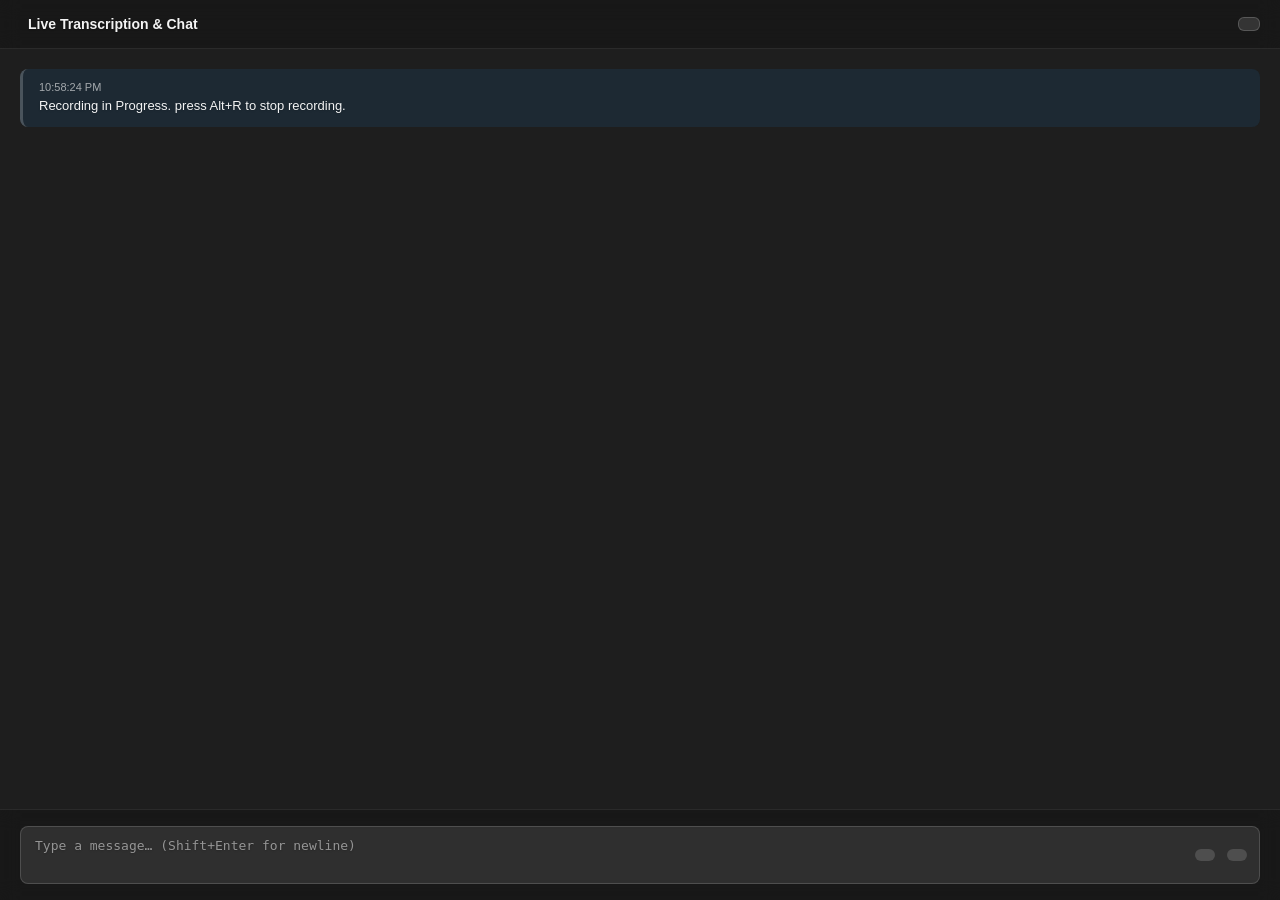
==== chat.html @ c08d6c15 "Add Groq Speech-to-Text provider with Whisper Large V3 Turbo and V3 support" ====
<!DOCTYPE html>
<html>
  <head>
    <meta charset="UTF-8" />
    <title>Chat</title>
    <link href="./src/styles/common.css" rel="stylesheet" />
    <!-- PrismJS theme for syntax highlighting -->
    <link rel="stylesheet" href="./node_modules/prismjs/themes/prism-tomorrow.min.css" />
    <style>
      /* Font Awesome now loaded via <link> above */

      body {
        background: #1e1e1e !important;
        color: #ffffff;
        margin: 0;
        padding: 0;
        overflow: hidden;
        font-family: -apple-system, BlinkMacSystemFont, "Segoe UI", Roboto,
          sans-serif;
      }

      .chat-container {
        width: 100%;
        height: 100vh;
        background: #1e1e1e;
        border-radius: 0;
        border: none;
        box-shadow: none;
        display: flex;
        flex-direction: column;
        -webkit-app-region: drag;
      }
      .chat-header {
        padding: 16px 20px;
        border-bottom: 1px solid rgba(255, 255, 255, 0.08);
        display: flex;
        align-items: center;
        justify-content: space-between;
        -webkit-app-region: drag;
        background: rgba(0, 0, 0, 0.2);
        backdrop-filter: blur(10px);
        cursor: move;
        flex-shrink: 0;
      }
      .header-title {
        color: rgba(255, 255, 255, 0.95);
        font-size: 14px;
        font-weight: 600;
        display: flex;
        align-items: center;
        gap: 8px;
        text-shadow: 0 1px 2px rgba(0, 0, 0, 0.3);
      }
      /* Header actions (e.g., Clear History) */
      .header-actions {
        -webkit-app-region: no-drag;
        display: flex;
        align-items: center;
        gap: 8px;
      }
      .icon-button {
        background: rgba(255, 255, 255, 0.12);
        border: 1px solid rgba(255, 255, 255, 0.18);
        color: rgba(255, 255, 255, 0.9);
        border-radius: 6px;
        padding: 6px 10px;
        cursor: pointer;
        transition: all 0.2s ease;
      }
      .icon-button:hover {
        background: rgba(255, 255, 255, 0.22);
        color: #fff;
      }
      .recording-indicator {
        width: 8px;
        height: 8px;
        border-radius: 50%;
        background: #ff4757;
        animation: pulse 2s infinite;
        display: none;
        box-shadow: 0 0 10px rgba(255, 71, 87, 0.5);
      }
      @keyframes pulse {
        0% {
          opacity: 1;
          transform: scale(1);
        }
        50% {
          opacity: 0.7;
          transform: scale(1.1);
        }
        100% {
          opacity: 1;
          transform: scale(1);
        }
      }
      .chat-messages {
        flex: 1;
        padding: 20px;
        overflow-y: auto;
        overflow-x: hidden;
        -webkit-app-region: no-drag;
        box-sizing: border-box;
        /* Removed max-height restriction */
      }
      .message {
        margin-bottom: 16px;
        padding: 12px 16px;
        background: rgba(255, 255, 255, 0.08);
        border-radius: 8px;
        border-left: 3px solid rgba(255, 255, 255, 0.2);
        backdrop-filter: blur(5px);
        word-wrap: break-word;
        word-break: break-word;
        /* Removed all height restrictions */
        position: relative;
      }
      .message.transcription {
        background: rgba(76, 175, 80, 0.15);
        animation: fadeInSlide 0.1s ease-out;
        position: relative;
      }

      .message.transcription::before {
        position: absolute;
        left: -8px;
        top: 8px;
        font-size: 12px;
        color: white;
        width: 20px;
        height: 20px;
        border-radius: 50%;
        display: flex;
        align-items: center;
        justify-content: center;
      }

      @keyframes fadeInSlide {
        from {
          opacity: 0;
          transform: translateX(-20px);
          background: rgba(76, 175, 80, 0.3);
        }
        to {
          opacity: 1;
          transform: translateX(0);
          background: rgba(76, 175, 80, 0.15);
        }
      }
      .message.system {
        background: rgba(33, 150, 243, 0.1);
      }
      .message.error {
        background: rgba(244, 67, 54, 0.1);
      }
      .message.user {
        background: rgba(255, 152, 0, 0.1);
      }
      .message.assistant {
        background: rgba(156, 39, 176, 0.1);
        border-left: 3px solid #9c27b0;
        /* Removed all height restrictions and overflow hidden */
        display: block;
      }
      
      .message.assistant .message-text {
        /* Removed all height restrictions and overflow hidden */
        white-space: pre-wrap;
        word-wrap: break-word;
        word-break: break-word;
        overflow-wrap: break-word;
      }
      
      /* Ensure all content in assistant messages is fully visible */
      .message.assistant *,
      .message.assistant .bullet-point,
      .message.assistant .numbered-point,
      .message.assistant strong,
      .message.assistant em,
      .message.assistant code,
      .message.assistant pre,
      .message.assistant ul,
      .message.assistant ol,
      .message.assistant li,
      .message.assistant h1,
      .message.assistant h2,
      .message.assistant h3,
      .message.assistant h4,
      .message.assistant h5,
      .message.assistant h6,
      .message.assistant p,
      .message.assistant blockquote {
        /* Remove all height restrictions */
        height: auto !important;
        max-height: none !important;
        overflow: visible !important;
      }
      
      /* Markdown formatting for assistant messages */
      .message.assistant .bullet-point {
        margin: 4px 0;
        padding-left: 8px;
        line-height: 1.4;
        word-wrap: break-word;
        word-break: break-word;
        overflow-wrap: break-word;
      }
      
      .message.assistant .numbered-point {
        margin: 4px 0;
        padding-left: 16px;
        line-height: 1.4;
        position: relative;
        counter-increment: list-counter;
        word-wrap: break-word;
        word-break: break-word;
        overflow-wrap: break-word;
      }
      
      .message.assistant .numbered-point::before {
        content: counter(list-counter) ". ";
        position: absolute;
        left: 0;
        font-weight: 500;
        color: rgba(156, 39, 176, 0.8);
      }
      
      .message.assistant {
        counter-reset: list-counter;
      }
      
      .message.assistant strong {
        font-weight: 600;
        color: rgba(255, 255, 255, 1);
      }
      
      .message.assistant em {
        font-style: italic;
        color: rgba(255, 255, 255, 0.9);
      }
      
      .message.assistant code {
        background: rgba(0, 0, 0, 0.3);
        padding: 2px 4px;
        border-radius: 3px;
        font-family: 'Monaco', 'Menlo', monospace;
        font-size: 11px;
        color: #64ffda;
        display: inline;
      }
      
      /* Ensure code blocks are fully visible */
      .message.assistant pre {
        background: rgba(0, 0, 0, 0.4);
        padding: 8px 12px;
        border-radius: 6px;
        font-family: 'Monaco', 'Menlo', monospace;
        font-size: 11px;
        color: #64ffda;
        overflow-x: auto;
        white-space: pre-wrap;
        word-wrap: break-word;
        margin: 8px 0;
        position: relative;
      }
      
      .message.assistant pre code {
        background: transparent;
        padding: 0;
        border-radius: 0;
        display: block;
      }

      /* Copy button in code blocks */
      .copy-btn {
        position: absolute;
        top: 8px;
        right: 8px;
        background: rgba(0, 0, 0, 0.5);
        color: rgba(255, 255, 255, 0.9);
        border: 1px solid rgba(255, 255, 255, 0.2);
        padding: 4px 8px;
        font-size: 11px;
        border-radius: 4px;
        cursor: pointer;
        -webkit-app-region: no-drag;
        transition: background 0.2s ease, border-color 0.2s ease, transform 0.12s ease;
      }
      .copy-btn:hover {
        background: rgba(0,0,0,0.7);
      }
      .copy-btn.copied {
        background: rgba(76, 175, 80, 0.8);
        border-color: rgba(76, 175, 80, 0.9);
        transform: scale(0.98);
      }
      
      /* Ensure lists are fully visible */
      .message.assistant ul,
      .message.assistant ol {
        margin: 8px 0;
        padding-left: 20px;
      }
      
      .message.assistant li {
        margin: 4px 0;
        line-height: 1.4;
      }
      
      /* Ensure headings are fully visible */
      .message.assistant h1,
      .message.assistant h2,
      .message.assistant h3,
      .message.assistant h4,
      .message.assistant h5,
      .message.assistant h6 {
        margin: 12px 0 8px 0;
        font-weight: 600;
        color: rgba(255, 255, 255, 1);
      }
      
      .message.assistant h1 { font-size: 16px; }
      .message.assistant h2 { font-size: 15px; }
      .message.assistant h3 { font-size: 14px; }
      .message.assistant h4,
      .message.assistant h5,
      .message.assistant h6 { font-size: 13px; }
      
      /* Ensure paragraphs are fully visible */
      .message.assistant p {
        margin: 8px 0;
      }
      
      /* Ensure blockquotes are fully visible */
      .message.assistant blockquote {
        border-left: 3px solid rgba(156, 39, 176, 0.5);
        padding-left: 12px;
        margin: 8px 0;
        font-style: italic;
        color: rgba(255, 255, 255, 0.8);
      }
      
      /* Thinking indicator animation */
      .thinking-dots {
        display: flex;
        align-items: center;
        gap: 2px;
      }
      
      .thinking-dots .dot {
        opacity: 0.4;
        animation: thinking 1.4s infinite ease-in-out;
      }
      
      .thinking-dots .dot:nth-child(1) { animation-delay: 0s; }
      .thinking-dots .dot:nth-child(2) { animation-delay: 0.2s; }
      .thinking-dots .dot:nth-child(3) { animation-delay: 0.4s; }
      
      @keyframes thinking {
        0%, 80%, 100% {
          opacity: 0.4;
          transform: scale(1);
        }
        40% {
          opacity: 1;
          transform: scale(1.2);
        }
      }
      
      .message.thinking {
        animation: fadeIn 0.3s ease-out;
      }
      
      @keyframes fadeIn {
        from {
          opacity: 0;
          transform: translateY(10px);
        }
        to {
          opacity: 1;
          transform: translateY(0);
        }
      }
      .message-time {
        color: rgba(255, 255, 255, 0.6);
        font-size: 11px;
        margin-bottom: 4px;
        font-weight: 500;
      }
      .message-text {
        color: rgba(255, 255, 255, 0.95);
        font-size: 13px;
        line-height: 1.4;
        text-shadow: 0 1px 2px rgba(0, 0, 0, 0.2);
        word-wrap: break-word;
        word-break: break-word;
        white-space: pre-wrap;
        overflow-wrap: break-word;
        max-width: 100%;
        display: block;
      }
      .chat-input {
        padding: 16px 20px;
        border-top: 1px solid rgba(255, 255, 255, 0.08);
        -webkit-app-region: no-drag;
        background: rgba(0, 0, 0, 0.2);
        backdrop-filter: blur(10px);
        flex-shrink: 0;
      }
      .input-container {
        display: flex;
        align-items: center;
        gap: 12px;
        background: rgba(255, 255, 255, 0.1);
        border-radius: 8px;
        padding: 8px 12px;
        border: 1px solid rgba(255, 255, 255, 0.15);
        -webkit-app-region: no-drag;
      }
      .input-field {
        flex: 1;
        background: transparent;
        border: none;
        color: rgba(255, 255, 255, 0.95);
        font-size: 13px;
        outline: none;
        text-shadow: 0 1px 2px rgba(0, 0, 0, 0.2);
        /* make it work well as multiline */
        resize: none;
        line-height: 1.4;
        min-height: 32px;
        max-height: 140px;
        overflow-y: auto;
      }
      .input-field:focus {
        outline: none;
      }
      .input-field::placeholder {
        color: rgba(255, 255, 255, 0.5);
      }
      .send-button {
        background: rgba(255, 255, 255, 0.15);
        border: none;
        border-radius: 6px;
        padding: 6px 10px;
        color: rgba(255, 255, 255, 0.9);
        cursor: pointer;
        transition: all 0.2s;
        -webkit-app-region: no-drag;
      }
      .send-button:hover {
        background: rgba(255, 255, 255, 0.25);
        color: rgba(255, 255, 255, 1);
      }
      .status-message {
        text-align: center;
        color: rgba(255, 255, 255, 0.7);
        font-size: 12px;
        padding: 20px;
        font-style: italic;
        text-shadow: 0 1px 2px rgba(0, 0, 0, 0.2);
      }
      .error-message {
        color: #ff4757;
        font-size: 12px;
        padding: 10px;
        text-align: center;
        text-shadow: 0 1px 2px rgba(0, 0, 0, 0.3);
      }
      .mic-button {
        background: rgba(255, 255, 255, 0.15);
        border: none;
        border-radius: 6px;
        padding: 6px 10px;
        color: rgba(255, 255, 255, 0.9);
        cursor: pointer;
        transition: all 0.2s;
        -webkit-app-region: no-drag;
      }
      .mic-button:hover {
        background: rgba(255, 255, 255, 0.25);
        color: rgba(255, 255, 255, 1);
      }
      .mic-button.recording {
        background: rgba(255, 71, 87, 0.8);
        color: white;
        box-shadow: 0 0 15px rgba(255, 71, 87, 0.4);
      }
      .help-text {
        color: rgba(255, 255, 255, 0.7);
        font-size: 11px;
        text-align: center;
        padding: 10px;
        line-height: 1.4;
        text-shadow: 0 1px 2px rgba(0, 0, 0, 0.2);
      }
      .interaction-indicator {
        position: absolute;
        top: 50%;
        left: 50%;
        transform: translate(-50%, -50%);
        background: rgba(0, 0, 0, 0.8);
        color: rgba(255, 255, 255, 0.9);
        padding: 8px 16px;
        border-radius: 6px;
        font-size: 12px;
        font-weight: 500;
        opacity: 0;
        transition: opacity 0.3s ease;
        pointer-events: none;
        z-index: 1000;
      }
      .interaction-indicator.show {
        opacity: 1;
      }
      .interaction-indicator.interactive {
        background: rgba(76, 175, 80, 0.9);
      }
      .interaction-indicator.non-interactive {
        background: rgba(244, 67, 54, 0.9);
      }
      .non-interactive .input-container {
        pointer-events: none;
        opacity: 0.5;
      }
      .non-interactive .mic-button {
        pointer-events: none;
        opacity: 0.5;
      }
      .non-interactive .send-button {
        pointer-events: none;
        opacity: 0.5;
      }

      /* Minimalist Listening Animation */
      .listening-indicator {
        display: none;
        position: fixed;
        top: 60px;
        left: 50%;
        transform: translateX(-50%);
        background: rgba(0, 0, 0, 0);
        backdrop-filter: blur(10px);
        border: 1px solid rgba(203, 203, 203, 0.3);
        border-radius: 20px;
        padding: 8px 16px;
        z-index: 1000;
        pointer-events: none;
      }

      .listening-indicator.active {
        display: flex;
        align-items: center;
        gap: 8px;
        animation: fadeInUp 0.3s ease-out;
      }

      @keyframes fadeInUp {
        from {
          opacity: 0;
          transform: translateX(-50%) translateY(10px);
        }
        to {
          opacity: 1;
          transform: translateX(-50%) translateY(0);
        }
      }

      .listening-wave {
        display: flex;
        align-items: center;
        gap: 2px;
      }

      .wave-bar {
        width: 2px;
        background: #4caf50;
        border-radius: 1px;
        animation: waveAnimation 1.2s infinite ease-in-out;
      }

      .wave-bar:nth-child(1) {
        height: 8px;
        animation-delay: 0s;
      }
      .wave-bar:nth-child(2) {
        height: 12px;
        animation-delay: 0.15s;
      }
      .wave-bar:nth-child(3) {
        height: 16px;
        animation-delay: 0.3s;
      }
      .wave-bar:nth-child(4) {
        height: 12px;
        animation-delay: 0.45s;
      }
      .wave-bar:nth-child(5) {
        height: 8px;
        animation-delay: 0.6s;
      }

      @keyframes waveAnimation {
        0%, 100% {
          transform: scaleY(0.3);
          opacity: 0.6;
        }
        50% {
          transform: scaleY(1);
          opacity: 1;
        }
      }

      .listening-text {
        color: rgba(255, 255, 255, 0.9);
        font-size: 11px;
        font-weight: 500;
        letter-spacing: 0.5px;
      }

      .listening-duration {
        color: rgba(76, 175, 80, 0.8);
        font-size: 10px;
        font-family: monospace;
        margin-left: 4px;
      }

      /* Interim text overlay */
      .interim-overlay {
        position: fixed;
        bottom: 80px;
        left: 20px;
        right: 20px;
        background: rgba(0, 0, 0, 0.028);
        backdrop-filter: blur(15px);
        border: 1px solid rgba(76, 175, 80, 0.3);
        border-radius: 8px;
        padding: 12px;
        color: rgba(255, 255, 255, 0.8);
        font-size: 12px;
        font-style: italic;
        z-index: 999;
        pointer-events: none;
        display: none;
        animation: slideUpFade 0.3s ease-out;
      }

      .interim-overlay.active {
        display: block;
      }

      @keyframes slideUpFade {
        from {
          opacity: 0;
          transform: translateY(10px);
        }
        to {
          opacity: 1;
          transform: translateY(0);
        }
      }
    </style>
  </head>
  <body>
    <div class="chat-container" id="chatContainer">
      <div class="chat-header">
        <div class="header-title">
          <i class="fas fa-microphone"></i>
          Live Transcription & Chat
          <div class="recording-indicator" id="recordingIndicator"></div>
        </div>
        <div class="header-actions">
          <button class="icon-button" id="clearHistoryBtn" title="Clear chat history">
            <i class="fas fa-trash"></i>
          </button>
        </div>
      </div>

      <!-- Interim Text Overlay -->
      <div class="interim-overlay" id="interimOverlay"></div>

      <div class="chat-messages" id="chatMessages"></div>

      <div class="chat-input">
        <div class="input-container">
          <textarea
            class="input-field"
            placeholder="Type a message… (Shift+Enter for newline)"
            id="messageInput"
            rows="1"
          ></textarea>
          <button class="mic-button" id="micButton">
            <i class="fas fa-microphone"></i>
          </button>
          <button class="send-button" id="sendButton">
            <i class="fas fa-paper-plane"></i>
          </button>
        </div>
      </div>
    </div>
    <script src="lib/markdown.js"></script> 
    <!-- PrismJS core and autoloader for language components -->
    <script src="./node_modules/prismjs/prism.min.js"></script>
    <script src="./node_modules/prismjs/plugins/autoloader/prism-autoloader.min.js"></script>
    
    <script>
      // Configure Prism autoloader
      try { if (window.Prism && Prism.plugins && Prism.plugins.autoloader) { Prism.plugins.autoloader.languages_path = './node_modules/prismjs/components/'; } } catch (_) {}
    </script>
    <script>
      // Use electronAPI from preload script instead of direct require
      const whysperAPI = window.electronAPI;

      const chatMessages = document.getElementById('chatMessages');
      const recordingIndicator = document.getElementById('recordingIndicator');
      const messageInput = document.getElementById('messageInput');
      const sendButton = document.getElementById('sendButton');
      const micButton = document.getElementById('micButton');
      const chatContainer = document.getElementById('chatContainer');
      const listeningIndicator = document.getElementById('listeningIndicator');
      const listeningDuration = document.getElementById('listeningDuration');
      const interimOverlay = document.getElementById('interimOverlay');
      const clearHistoryBtn = document.getElementById('clearHistoryBtn');

      let isRecording = false;
      let isInteractive = true;
      let listeningStartTime = null;
      let listeningTimer = null;
      let speechAvailable = false;

      // Chat persistence and deduplication
      const CHAT_HISTORY_KEY = 'opencluely_chat_history_v1';
      let chatHistory = [];
      const recentResponseHashes = new Set();
      const RECENT_HASH_LIMIT = 50;

      function hashString(str) {
        try {
          let h = 2166136261 >>> 0; // FNV-1a
          for (let i = 0; i < str.length; i++) {
            h ^= str.charCodeAt(i);
            h = Math.imul(h, 16777619);
          }
          return (h >>> 0).toString(16);
        } catch (_) {
          return String(str?.length || 0);
        }
      }

      function saveHistory() {
        try {
          localStorage.setItem(CHAT_HISTORY_KEY, JSON.stringify(chatHistory.slice(-500)));
        } catch (e) {
          console.warn('Failed to save history', e);
        }
      }

      function loadHistory() {
        try {
          const raw = localStorage.getItem(CHAT_HISTORY_KEY);
          if (!raw) return;
          const items = JSON.parse(raw);
          if (Array.isArray(items)) {
            chatHistory = items;
            // Render
            items.forEach(item => {
              if (item.kind === 'message') {
                addMessage(item.text, item.type, true);
              } else if (item.kind === 'snippet') {
                addCodeSnippet(item.language, item.code, true);
              }
            });
          }
        } catch (e) {
          console.warn('Failed to load history', e);
        }
      }

      function clearChatHistory(skipConfirm = false) {
        if (!skipConfirm) {
          const ok = confirm('Clear chat history?');
          if (!ok) return;
        }
        chatHistory = [];
        saveHistory();
        // Clear DOM
        if (chatMessages) chatMessages.innerHTML = '';
      }

      function applyMicVisibility() {
        if (micButton) {
          micButton.style.display = speechAvailable ? '' : 'none';
        }
      }
      
      async function initSpeechAvailability() {
        try {
          if (window.electronAPI && window.electronAPI.getSpeechAvailability) {
            speechAvailable = await window.electronAPI.getSpeechAvailability();
            applyMicVisibility();
          }
        } catch (e) {
          speechAvailable = false;
          applyMicVisibility();
        }
      }
      
      // Listen for availability changes
      if (whysperAPI && whysperAPI.onSpeechAvailability) {
        whysperAPI.onSpeechAvailability((event, data) => {
          speechAvailable = !!(data && data.available);
          applyMicVisibility();
        });
      }
      
      // Also capture generic LLM responses (from OCR/screenshot flows)
      if (whysperAPI && whysperAPI.onLlmResponse) {
        whysperAPI.onLlmResponse((event, data) => {
          try { hideThinkingIndicator(); } catch (_) {}
          if (data && data.response) {
            renderAssistantResponse(data.response);
          }
        });
      }

      // Clear on session-cleared from main
      if (whysperAPI && whysperAPI.onSessionCleared) {
        whysperAPI.onSessionCleared(() => {
          clearChatHistory(true);
        });
      }

      // Initialize availability and history
      loadHistory();
      initSpeechAvailability();

      // Basic message function with markdown support for assistant messages
      function addMessage(text, type = 'user', skipPersist = false) {
        if (!chatMessages) {
          console.error('Chat messages element not found!');
          return;
        }

        const messageDiv = document.createElement('div');
        messageDiv.className = `message ${type}`;

        const timeDiv = document.createElement('div');
        timeDiv.className = 'message-time';
        timeDiv.textContent = new Date().toLocaleTimeString();

        const textDiv = document.createElement('div');
        textDiv.className = 'message-text';
        
        // Format assistant messages as markdown
        if (type === 'assistant') {
          textDiv.innerHTML = formatMarkdown(text);
        } else {
          textDiv.textContent = text;
        }

        messageDiv.appendChild(timeDiv);
        messageDiv.appendChild(textDiv);

        chatMessages.appendChild(messageDiv);
        chatMessages.scrollTop = chatMessages.scrollHeight;

        if (!skipPersist) {
          chatHistory.push({ kind: 'message', type, text });
          saveHistory();
        }
      }

      // Markdown formatter using markdown.js library
      function formatMarkdown(text) {
        if (!text) return '';
        
        try {
          if (typeof markdown !== 'undefined' && markdown.toHTML) {
            return markdown.toHTML(text);
          } else {
            console.warn('Markdown library not loaded, falling back to basic formatting');
            return text
              .replace(/\*\*(.+?)\*\*/g, '<strong>$1</strong>')
              .replace(/\*(.+?)\*/g, '<em>$1</em>')
              .replace(/`(.+?)`/g, '<code>$1</code>')
              .replace(/\n/g, '<br>');
          }
        } catch (error) {
          console.error('Markdown parsing failed:', error);
          return text.replace(/\n/g, '<br>');
        }
      }

      // Show thinking indicator
      function showThinkingIndicator() {
        const thinkingDiv = document.createElement('div');
        thinkingDiv.className = 'message assistant thinking';
        thinkingDiv.id = 'thinking-indicator';

        const timeDiv = document.createElement('div');
        timeDiv.className = 'message-time';
        timeDiv.textContent = new Date().toLocaleTimeString();

        const textDiv = document.createElement('div');
        textDiv.className = 'message-text thinking-dots';
        textDiv.innerHTML = '<span class="dot">•</span><span class="dot">•</span><span class="dot">•</span>';

        thinkingDiv.appendChild(timeDiv);
        thinkingDiv.appendChild(textDiv);

        chatMessages.appendChild(thinkingDiv);
        chatMessages.scrollTop = chatMessages.scrollHeight;
      }

      // Hide thinking indicator
      function hideThinkingIndicator() {
        const thinkingIndicator = document.getElementById('thinking-indicator');
        if (thinkingIndicator) {
          thinkingIndicator.remove();
        }
      }

      // Minimalist Listening Animation Functions
      function showListeningAnimation() {
        if (listeningIndicator) {
          listeningIndicator.classList.add('active');

          // Start timer
          listeningStartTime = Date.now();
          listeningTimer = setInterval(() => {
            if (listeningStartTime && listeningDuration) {
              const elapsed = Math.floor((Date.now() - listeningStartTime) / 1000);
              listeningDuration.textContent = `${elapsed}s`;
            }
          }, 1000);
        }
      }

      function hideListeningAnimation() {
        if (listeningIndicator) {
          listeningIndicator.classList.remove('active');
        }

        // Hide interim overlay
        if (interimOverlay) {
          interimOverlay.classList.remove('active');
        }

        // Clear timer
        if (listeningTimer) {
          clearInterval(listeningTimer);
          listeningTimer = null;
        }

        listeningStartTime = null;
      }

      function showInterimText(text) {
        if (!interimOverlay) return;

        if (text && text.trim()) {
          interimOverlay.textContent = text;
          interimOverlay.classList.add('active');
        } else {
          interimOverlay.classList.remove('active');
        }
      }

      // Recording Event Handlers
      function handleRecordingStarted() {
        isRecording = true;

        if (recordingIndicator) {
          recordingIndicator.style.display = 'block';
        }
        if (micButton) {
          micButton.classList.add('recording');
        }

        showListeningAnimation();
      }

      function handleRecordingStopped() {
        isRecording = false;

        if (recordingIndicator) {
          recordingIndicator.style.display = 'none';
        }
        if (micButton) {
          micButton.classList.remove('recording');
        }

        hideListeningAnimation();
        addMessage('Stopped Listening', 'system');
      }

      function handleTranscription(text) {
        if (text && typeof text === 'string' && text.trim().length > 0) {
          // Hide listening animation first
          hideListeningAnimation();

          // Show transcribed text with slight delay for smooth transition
          setTimeout(() => {
            addMessage(text.trim(), 'transcription');
            
            // Show thinking indicator after transcription
            setTimeout(() => {
              showThinkingIndicator();
            }, 300);
          }, 200);
        } else {
          console.warn('Invalid or empty transcription text - ignoring:', text);
        }
      }

      // Helpers to capture AI response into chat (text + snippets)
      function extractCodeBlocks(text) {
        if (!text) return [];
        const blocks = [];
        const regex = /(```|~~~)([^\n]*)\n([\s\S]*?)\1/g; // supports ```lang and ~~~lang
        let match;
        while ((match = regex.exec(text)) !== null) {
          const info = (match[2] || '').trim();
          const langToken = info.split(/\s+/)[0] || 'text';
          blocks.push({ language: langToken, code: match[3], fullMatch: match[0] });
        }
        return blocks;
      }
      function stripCodeBlocks(text, blocks) {
        let result = text || '';
        blocks.forEach(b => { result = result.replace(b.fullMatch, ''); });
        return result.replace(/\n\s*\n\s*\n/g, '\n\n').trim();
      }
      function escapeHtml(str) {
        const div = document.createElement('div');
        div.textContent = str ?? '';
        return div.innerHTML;
      }
      function attachCopy(btn, codeText) {
        if (!btn) return;
        btn.addEventListener('click', async (e) => {
          e.stopPropagation();
          try {
            let ok = false;
            if (window.electronAPI && typeof window.electronAPI.copyToClipboard === 'function') {
              ok = await window.electronAPI.copyToClipboard(codeText);
            }
            if (!ok) {
              if (navigator.clipboard && navigator.clipboard.writeText) {
                await navigator.clipboard.writeText(codeText);
                ok = true;
              } else {
                const ta = document.createElement('textarea');
                ta.value = codeText;
                document.body.appendChild(ta);
                ta.select();
                document.execCommand('copy');
                ta.remove();
                ok = true;
              }
            }
            if (ok) {
              btn.classList.add('copied');
              const original = btn.textContent;
              btn.textContent = 'Copied';
              setTimeout(() => { btn.classList.remove('copied'); btn.textContent = original || 'Copy'; }, 1200);
            }
          } catch (err) {
            console.warn('Copy failed', err);
          }
        });
      }
      function addCodeSnippet(language, code, skipPersist = false) {
        if (!chatMessages) return;
        const messageDiv = document.createElement('div');
        messageDiv.className = 'message assistant';
        const timeDiv = document.createElement('div');
        timeDiv.className = 'message-time';
        timeDiv.textContent = new Date().toLocaleTimeString();
        const textDiv = document.createElement('div');
        textDiv.className = 'message-text';

        const lang = (language || 'text').toLowerCase();
        const pre = document.createElement('pre');
        const codeEl = document.createElement('code');
        codeEl.className = `language-${lang}`;
        codeEl.innerHTML = escapeHtml(code || '');

        const copyBtn = document.createElement('button');
        copyBtn.className = 'copy-btn';
        copyBtn.textContent = 'Copy';
        attachCopy(copyBtn, code || '');

        pre.appendChild(copyBtn);
        pre.appendChild(codeEl);
        
        const label = document.createElement('div');
        label.style.cssText = 'font-size:12px;color:rgba(255,255,255,0.8);margin-bottom:6px;';
        label.textContent = `Snippet: ${lang.toUpperCase()}`;

        textDiv.appendChild(label);
        textDiv.appendChild(pre);

        messageDiv.appendChild(timeDiv);
        messageDiv.appendChild(textDiv);
        chatMessages.appendChild(messageDiv);
        chatMessages.scrollTop = chatMessages.scrollHeight;

        try { if (window.Prism && Prism.highlightElement) { Prism.highlightElement(codeEl); } } catch (_) {}

        if (!skipPersist) {
          chatHistory.push({ kind: 'snippet', language: lang, code: code || '' });
          saveHistory();
        }
      }
      function renderAssistantResponse(response) {
        if (!response || typeof response !== 'string') return;
        // Deduplication: avoid processing the same response twice
        const normalized = response.trim();
        const h = hashString(normalized);
        if (recentResponseHashes.has(h)) return;
        recentResponseHashes.add(h);
        if (recentResponseHashes.size > RECENT_HASH_LIMIT) {
          const first = recentResponseHashes.values().next().value;
          recentResponseHashes.delete(first);
        }

        const blocks = extractCodeBlocks(response);
        const textOnly = stripCodeBlocks(response, blocks);
        // Add text response first (if any)
        if (textOnly && textOnly.trim().length) {
          addMessage(textOnly, 'assistant');
        }
        // Add each code snippet separately
        blocks.forEach(b => addCodeSnippet(b.language, b.code));
      }

      // Basic IPC Event Listeners - simplified
      
      // Listen for transcription events
      if (whysperAPI) {
        whysperAPI.onTranscriptionReceived((event, data) => {
          if (data && data.text) {
            handleTranscription(data.text);
          } else {
            console.warn('Invalid transcription data received:', data);
          }
        });

        whysperAPI.onInterimTranscription((event, data) => {
          if (data && data.text) {
            showInterimText(data.text);
          }
        });

        // Listen for speech status
        whysperAPI.onSpeechStatus((event, data) => {
          if (data && data.status) {
            addMessage(data.status, 'system');

            if (data.status.includes('started') || data.status.includes('Recording')) {
              handleRecordingStarted();
            } else if (data.status.includes('stopped') || data.status.includes('ended')) {
              handleRecordingStopped();
            }
          }
        });

        // Listen for speech errors
        whysperAPI.onSpeechError((event, data) => {
          if (data && data.error) {
            addMessage(`Error in recognizing speech`, 'error');
            handleRecordingStopped();
          }
        });

        // Listen for other events
        whysperAPI.onRecordingStarted(() => {
          handleRecordingStarted();
        });

        whysperAPI.onRecordingStopped(() => {
          handleRecordingStopped();
        });

        whysperAPI.onSessionCleared(() => {
          addMessage('Session memory has been cleared', 'system');
        });

        // Replace transcription LLM handler to store text + snippets
        whysperAPI.onTranscriptionLlmResponse((event, data) => {
          if (data && data.response) {
            try { hideThinkingIndicator(); } catch (_) {}
            renderAssistantResponse(data.response);
          }
        });
      }

      // UI Event Listeners
      if (clearHistoryBtn) {
        clearHistoryBtn.addEventListener('click', () => clearChatHistory());
      }

      if (micButton) {
        micButton.addEventListener('click', async () => {
          if (!isInteractive) {
            addMessage('Window is in non-interactive mode. Press Alt+A to enable interaction.', 'error');
            return;
          }
          if (!speechAvailable) {
            addMessage('Speech recognition is not configured.', 'system');
            return;
          }

          try {
            if (isRecording) {
              if (whysperAPI) {
                const result = await whysperAPI.stopSpeechRecognition();
              }
            } else {
              if (whysperAPI) {
                const result = await whysperAPI.startSpeechRecognition();
              }
            }
          } catch (error) {
            addMessage("Error in recognizing speech", 'error');
          }
        });
      }

      if (sendButton) {
        sendButton.addEventListener('click', async () => {
          const text = messageInput.value.trim();
          if (text) {
            addMessage(text, 'user');
            messageInput.value = '';
            
            // Show thinking indicator after user message
            setTimeout(() => {
              showThinkingIndicator();
            }, 300);
            
            // Send to main process for session memory storage and LLM processing
            try {
              if (whysperAPI && whysperAPI.sendChatMessage) {
                await whysperAPI.sendChatMessage(text);
              }
            } catch (error) {
              console.error('Failed to send chat message to main process:', error);
            }
          }
        });
      }

      // Auto-resize for multiline textarea
      function autoGrow(el) {
        if (!el) return;
        el.style.height = 'auto';
        const max = 140; // keep within container limits
        el.style.height = Math.min(el.scrollHeight, max) + 'px';
      }
      if (messageInput) {
        autoGrow(messageInput);
        messageInput.addEventListener('input', () => autoGrow(messageInput));
      }

      // Replace keypress with keydown to support Shift+Enter for newline and Enter to send
      if (messageInput) {
        messageInput.addEventListener('keydown', async (e) => {
          if (e.key === 'Enter' && !e.shiftKey) {
            e.preventDefault();
            const text = messageInput.value.trim();
            if (text) {
              addMessage(text, 'user');
              messageInput.value = '';
              autoGrow(messageInput);
              setTimeout(() => { showThinkingIndicator(); }, 300);
              try {
                if (whysperAPI && whysperAPI.sendChatMessage) {
                  await whysperAPI.sendChatMessage(text);
                }
              } catch (error) {
                console.error('Failed to send chat message to main process:', error);
              }
            }
          }
          // If Shift+Enter, allow default to insert newline
        });
      }

      // Global keyboard shortcuts
      document.addEventListener('keydown', (e) => {
        if (e.altKey && e.key === 'r') {
          e.preventDefault();
          if (!isInteractive || !speechAvailable) return;
          micButton && micButton.click();
        }
      });

      // Initialize
      if (!chatHistory || chatHistory.length === 0) {
        addMessage('Recording in Progress. press Alt+R to stop recording.', 'system');
      }
    </script>
  </body>
</html>
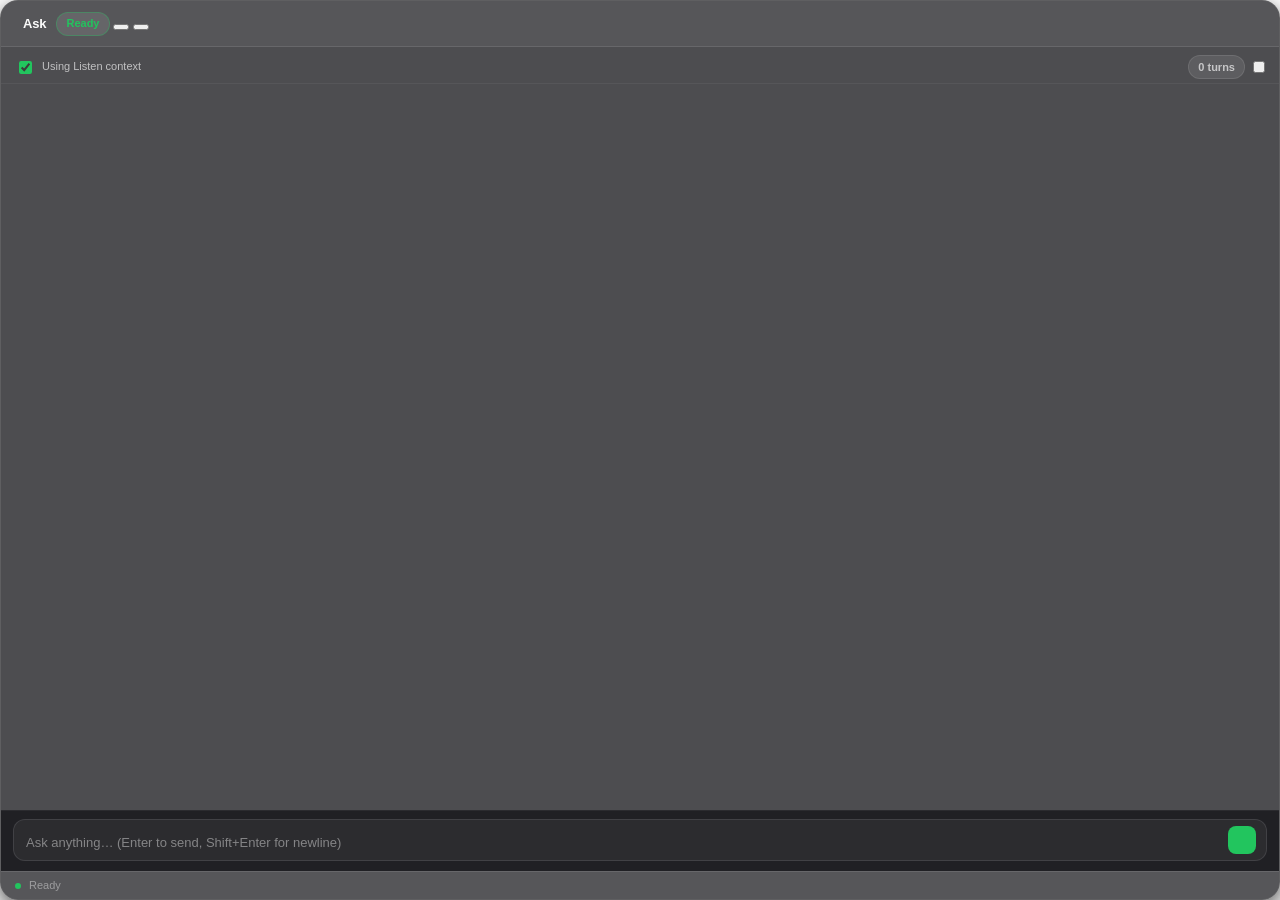
==== commit 67dbf306: "feat: implement Phase 2 Autopilot mode, speed optimizations, candidate persona, and vision workflow " ====
--- a/chat.html
+++ b/chat.html
@@ -1,1306 +1,592 @@
 <!DOCTYPE html>
-<html>
-  <head>
-    <meta charset="UTF-8" />
-    <title>Chat</title>
-    <link href="./src/styles/common.css" rel="stylesheet" />
-    <!-- PrismJS theme for syntax highlighting -->
-    <link rel="stylesheet" href="./node_modules/prismjs/themes/prism-tomorrow.min.css" />
-    <style>
-      /* Font Awesome now loaded via <link> above */
-
-      body {
-        background: #1e1e1e !important;
-        color: #ffffff;
-        margin: 0;
-        padding: 0;
-        overflow: hidden;
-        font-family: -apple-system, BlinkMacSystemFont, "Segoe UI", Roboto,
-          sans-serif;
-      }
-
-      .chat-container {
-        width: 100%;
-        height: 100vh;
-        background: #1e1e1e;
-        border-radius: 0;
-        border: none;
-        box-shadow: none;
-        display: flex;
-        flex-direction: column;
-        -webkit-app-region: drag;
-      }
-      .chat-header {
-        padding: 16px 20px;
-        border-bottom: 1px solid rgba(255, 255, 255, 0.08);
-        display: flex;
-        align-items: center;
-        justify-content: space-between;
-        -webkit-app-region: drag;
-        background: rgba(0, 0, 0, 0.2);
-        backdrop-filter: blur(10px);
-        cursor: move;
-        flex-shrink: 0;
-      }
-      .header-title {
-        color: rgba(255, 255, 255, 0.95);
-        font-size: 14px;
-        font-weight: 600;
-        display: flex;
-        align-items: center;
-        gap: 8px;
-        text-shadow: 0 1px 2px rgba(0, 0, 0, 0.3);
-      }
-      /* Header actions (e.g., Clear History) */
-      .header-actions {
-        -webkit-app-region: no-drag;
-        display: flex;
-        align-items: center;
-        gap: 8px;
-      }
-      .icon-button {
-        background: rgba(255, 255, 255, 0.12);
-        border: 1px solid rgba(255, 255, 255, 0.18);
-        color: rgba(255, 255, 255, 0.9);
-        border-radius: 6px;
-        padding: 6px 10px;
-        cursor: pointer;
-        transition: all 0.2s ease;
-      }
-      .icon-button:hover {
-        background: rgba(255, 255, 255, 0.22);
-        color: #fff;
-      }
-      .recording-indicator {
-        width: 8px;
-        height: 8px;
-        border-radius: 50%;
-        background: #ff4757;
-        animation: pulse 2s infinite;
-        display: none;
-        box-shadow: 0 0 10px rgba(255, 71, 87, 0.5);
-      }
-      @keyframes pulse {
-        0% {
-          opacity: 1;
-          transform: scale(1);
-        }
-        50% {
-          opacity: 0.7;
-          transform: scale(1.1);
-        }
-        100% {
-          opacity: 1;
-          transform: scale(1);
-        }
-      }
-      .chat-messages {
-        flex: 1;
-        padding: 20px;
-        overflow-y: auto;
-        overflow-x: hidden;
-        -webkit-app-region: no-drag;
-        box-sizing: border-box;
-        /* Removed max-height restriction */
-      }
-      .message {
-        margin-bottom: 16px;
-        padding: 12px 16px;
-        background: rgba(255, 255, 255, 0.08);
-        border-radius: 8px;
-        border-left: 3px solid rgba(255, 255, 255, 0.2);
-        backdrop-filter: blur(5px);
-        word-wrap: break-word;
-        word-break: break-word;
-        /* Removed all height restrictions */
-        position: relative;
-      }
-      .message.transcription {
-        background: rgba(76, 175, 80, 0.15);
-        animation: fadeInSlide 0.1s ease-out;
-        position: relative;
-      }
-
-      .message.transcription::before {
-        position: absolute;
-        left: -8px;
-        top: 8px;
-        font-size: 12px;
-        color: white;
-        width: 20px;
-        height: 20px;
-        border-radius: 50%;
-        display: flex;
-        align-items: center;
-        justify-content: center;
-      }
-
-      @keyframes fadeInSlide {
-        from {
-          opacity: 0;
-          transform: translateX(-20px);
-          background: rgba(76, 175, 80, 0.3);
-        }
-        to {
-          opacity: 1;
-          transform: translateX(0);
-          background: rgba(76, 175, 80, 0.15);
-        }
-      }
-      .message.system {
-        background: rgba(33, 150, 243, 0.1);
-      }
-      .message.error {
-        background: rgba(244, 67, 54, 0.1);
-      }
-      .message.user {
-        background: rgba(255, 152, 0, 0.1);
-      }
-      .message.assistant {
-        background: rgba(156, 39, 176, 0.1);
-        border-left: 3px solid #9c27b0;
-        /* Removed all height restrictions and overflow hidden */
-        display: block;
-      }
-      
-      .message.assistant .message-text {
-        /* Removed all height restrictions and overflow hidden */
-        white-space: pre-wrap;
-        word-wrap: break-word;
-        word-break: break-word;
-        overflow-wrap: break-word;
-      }
-      
-      /* Ensure all content in assistant messages is fully visible */
-      .message.assistant *,
-      .message.assistant .bullet-point,
-      .message.assistant .numbered-point,
-      .message.assistant strong,
-      .message.assistant em,
-      .message.assistant code,
-      .message.assistant pre,
-      .message.assistant ul,
-      .message.assistant ol,
-      .message.assistant li,
-      .message.assistant h1,
-      .message.assistant h2,
-      .message.assistant h3,
-      .message.assistant h4,
-      .message.assistant h5,
-      .message.assistant h6,
-      .message.assistant p,
-      .message.assistant blockquote {
-        /* Remove all height restrictions */
-        height: auto !important;
-        max-height: none !important;
-        overflow: visible !important;
-      }
-      
-      /* Markdown formatting for assistant messages */
-      .message.assistant .bullet-point {
-        margin: 4px 0;
-        padding-left: 8px;
-        line-height: 1.4;
-        word-wrap: break-word;
-        word-break: break-word;
-        overflow-wrap: break-word;
-      }
-      
-      .message.assistant .numbered-point {
-        margin: 4px 0;
-        padding-left: 16px;
-        line-height: 1.4;
-        position: relative;
-        counter-increment: list-counter;
-        word-wrap: break-word;
-        word-break: break-word;
-        overflow-wrap: break-word;
-      }
-      
-      .message.assistant .numbered-point::before {
-        content: counter(list-counter) ". ";
-        position: absolute;
-        left: 0;
-        font-weight: 500;
-        color: rgba(156, 39, 176, 0.8);
-      }
-      
-      .message.assistant {
-        counter-reset: list-counter;
-      }
-      
-      .message.assistant strong {
-        font-weight: 600;
-        color: rgba(255, 255, 255, 1);
-      }
-      
-      .message.assistant em {
-        font-style: italic;
-        color: rgba(255, 255, 255, 0.9);
-      }
-      
-      .message.assistant code {
-        background: rgba(0, 0, 0, 0.3);
-        padding: 2px 4px;
-        border-radius: 3px;
-        font-family: 'Monaco', 'Menlo', monospace;
-        font-size: 11px;
-        color: #64ffda;
-        display: inline;
-      }
-      
-      /* Ensure code blocks are fully visible */
-      .message.assistant pre {
-        background: rgba(0, 0, 0, 0.4);
-        padding: 8px 12px;
-        border-radius: 6px;
-        font-family: 'Monaco', 'Menlo', monospace;
-        font-size: 11px;
-        color: #64ffda;
-        overflow-x: auto;
-        white-space: pre-wrap;
-        word-wrap: break-word;
-        margin: 8px 0;
-        position: relative;
-      }
-      
-      .message.assistant pre code {
-        background: transparent;
-        padding: 0;
-        border-radius: 0;
-        display: block;
-      }
-
-      /* Copy button in code blocks */
-      .copy-btn {
-        position: absolute;
-        top: 8px;
-        right: 8px;
-        background: rgba(0, 0, 0, 0.5);
-        color: rgba(255, 255, 255, 0.9);
-        border: 1px solid rgba(255, 255, 255, 0.2);
-        padding: 4px 8px;
-        font-size: 11px;
-        border-radius: 4px;
-        cursor: pointer;
-        -webkit-app-region: no-drag;
-        transition: background 0.2s ease, border-color 0.2s ease, transform 0.12s ease;
-      }
-      .copy-btn:hover {
-        background: rgba(0,0,0,0.7);
-      }
-      .copy-btn.copied {
-        background: rgba(76, 175, 80, 0.8);
-        border-color: rgba(76, 175, 80, 0.9);
-        transform: scale(0.98);
-      }
-      
-      /* Ensure lists are fully visible */
-      .message.assistant ul,
-      .message.assistant ol {
-        margin: 8px 0;
-        padding-left: 20px;
-      }
-      
-      .message.assistant li {
-        margin: 4px 0;
-        line-height: 1.4;
-      }
-      
-      /* Ensure headings are fully visible */
-      .message.assistant h1,
-      .message.assistant h2,
-      .message.assistant h3,
-      .message.assistant h4,
-      .message.assistant h5,
-      .message.assistant h6 {
-        margin: 12px 0 8px 0;
-        font-weight: 600;
-        color: rgba(255, 255, 255, 1);
-      }
-      
-      .message.assistant h1 { font-size: 16px; }
-      .message.assistant h2 { font-size: 15px; }
-      .message.assistant h3 { font-size: 14px; }
-      .message.assistant h4,
-      .message.assistant h5,
-      .message.assistant h6 { font-size: 13px; }
-      
-      /* Ensure paragraphs are fully visible */
-      .message.assistant p {
-        margin: 8px 0;
-      }
-      
-      /* Ensure blockquotes are fully visible */
-      .message.assistant blockquote {
-        border-left: 3px solid rgba(156, 39, 176, 0.5);
-        padding-left: 12px;
-        margin: 8px 0;
-        font-style: italic;
-        color: rgba(255, 255, 255, 0.8);
-      }
-      
-      /* Thinking indicator animation */
-      .thinking-dots {
-        display: flex;
-        align-items: center;
-        gap: 2px;
-      }
-      
-      .thinking-dots .dot {
-        opacity: 0.4;
-        animation: thinking 1.4s infinite ease-in-out;
-      }
-      
-      .thinking-dots .dot:nth-child(1) { animation-delay: 0s; }
-      .thinking-dots .dot:nth-child(2) { animation-delay: 0.2s; }
-      .thinking-dots .dot:nth-child(3) { animation-delay: 0.4s; }
-      
-      @keyframes thinking {
-        0%, 80%, 100% {
-          opacity: 0.4;
-          transform: scale(1);
-        }
-        40% {
-          opacity: 1;
-          transform: scale(1.2);
-        }
-      }
-      
-      .message.thinking {
-        animation: fadeIn 0.3s ease-out;
-      }
-      
-      @keyframes fadeIn {
-        from {
-          opacity: 0;
-          transform: translateY(10px);
-        }
-        to {
-          opacity: 1;
-          transform: translateY(0);
-        }
-      }
-      .message-time {
-        color: rgba(255, 255, 255, 0.6);
-        font-size: 11px;
-        margin-bottom: 4px;
-        font-weight: 500;
-      }
-      .message-text {
-        color: rgba(255, 255, 255, 0.95);
-        font-size: 13px;
-        line-height: 1.4;
-        text-shadow: 0 1px 2px rgba(0, 0, 0, 0.2);
-        word-wrap: break-word;
-        word-break: break-word;
-        white-space: pre-wrap;
-        overflow-wrap: break-word;
-        max-width: 100%;
-        display: block;
-      }
-      .chat-input {
-        padding: 16px 20px;
-        border-top: 1px solid rgba(255, 255, 255, 0.08);
-        -webkit-app-region: no-drag;
-        background: rgba(0, 0, 0, 0.2);
-        backdrop-filter: blur(10px);
-        flex-shrink: 0;
-      }
-      .input-container {
-        display: flex;
-        align-items: center;
-        gap: 12px;
-        background: rgba(255, 255, 255, 0.1);
-        border-radius: 8px;
-        padding: 8px 12px;
-        border: 1px solid rgba(255, 255, 255, 0.15);
-        -webkit-app-region: no-drag;
-      }
-      .input-field {
-        flex: 1;
-        background: transparent;
-        border: none;
-        color: rgba(255, 255, 255, 0.95);
-        font-size: 13px;
-        outline: none;
-        text-shadow: 0 1px 2px rgba(0, 0, 0, 0.2);
-        /* make it work well as multiline */
-        resize: none;
-        line-height: 1.4;
-        min-height: 32px;
-        max-height: 140px;
-        overflow-y: auto;
-      }
-      .input-field:focus {
-        outline: none;
-      }
-      .input-field::placeholder {
-        color: rgba(255, 255, 255, 0.5);
-      }
-      .send-button {
-        background: rgba(255, 255, 255, 0.15);
-        border: none;
-        border-radius: 6px;
-        padding: 6px 10px;
-        color: rgba(255, 255, 255, 0.9);
-        cursor: pointer;
-        transition: all 0.2s;
-        -webkit-app-region: no-drag;
-      }
-      .send-button:hover {
-        background: rgba(255, 255, 255, 0.25);
-        color: rgba(255, 255, 255, 1);
-      }
-      .status-message {
-        text-align: center;
-        color: rgba(255, 255, 255, 0.7);
-        font-size: 12px;
-        padding: 20px;
-        font-style: italic;
-        text-shadow: 0 1px 2px rgba(0, 0, 0, 0.2);
-      }
-      .error-message {
-        color: #ff4757;
-        font-size: 12px;
-        padding: 10px;
-        text-align: center;
-        text-shadow: 0 1px 2px rgba(0, 0, 0, 0.3);
-      }
-      .mic-button {
-        background: rgba(255, 255, 255, 0.15);
-        border: none;
-        border-radius: 6px;
-        padding: 6px 10px;
-        color: rgba(255, 255, 255, 0.9);
-        cursor: pointer;
-        transition: all 0.2s;
-        -webkit-app-region: no-drag;
-      }
-      .mic-button:hover {
-        background: rgba(255, 255, 255, 0.25);
-        color: rgba(255, 255, 255, 1);
-      }
-      .mic-button.recording {
-        background: rgba(255, 71, 87, 0.8);
-        color: white;
-        box-shadow: 0 0 15px rgba(255, 71, 87, 0.4);
-      }
-      .help-text {
-        color: rgba(255, 255, 255, 0.7);
-        font-size: 11px;
-        text-align: center;
-        padding: 10px;
-        line-height: 1.4;
-        text-shadow: 0 1px 2px rgba(0, 0, 0, 0.2);
-      }
-      .interaction-indicator {
-        position: absolute;
-        top: 50%;
-        left: 50%;
-        transform: translate(-50%, -50%);
-        background: rgba(0, 0, 0, 0.8);
-        color: rgba(255, 255, 255, 0.9);
-        padding: 8px 16px;
-        border-radius: 6px;
-        font-size: 12px;
-        font-weight: 500;
-        opacity: 0;
-        transition: opacity 0.3s ease;
-        pointer-events: none;
-        z-index: 1000;
-      }
-      .interaction-indicator.show {
-        opacity: 1;
-      }
-      .interaction-indicator.interactive {
-        background: rgba(76, 175, 80, 0.9);
-      }
-      .interaction-indicator.non-interactive {
-        background: rgba(244, 67, 54, 0.9);
-      }
-      .non-interactive .input-container {
-        pointer-events: none;
-        opacity: 0.5;
-      }
-      .non-interactive .mic-button {
-        pointer-events: none;
-        opacity: 0.5;
-      }
-      .non-interactive .send-button {
-        pointer-events: none;
-        opacity: 0.5;
-      }
-
-      /* Minimalist Listening Animation */
-      .listening-indicator {
-        display: none;
-        position: fixed;
-        top: 60px;
-        left: 50%;
-        transform: translateX(-50%);
-        background: rgba(0, 0, 0, 0);
-        backdrop-filter: blur(10px);
-        border: 1px solid rgba(203, 203, 203, 0.3);
-        border-radius: 20px;
-        padding: 8px 16px;
-        z-index: 1000;
-        pointer-events: none;
-      }
-
-      .listening-indicator.active {
-        display: flex;
-        align-items: center;
-        gap: 8px;
-        animation: fadeInUp 0.3s ease-out;
-      }
-
-      @keyframes fadeInUp {
-        from {
-          opacity: 0;
-          transform: translateX(-50%) translateY(10px);
-        }
-        to {
-          opacity: 1;
-          transform: translateX(-50%) translateY(0);
-        }
-      }
-
-      .listening-wave {
-        display: flex;
-        align-items: center;
-        gap: 2px;
-      }
-
-      .wave-bar {
-        width: 2px;
-        background: #4caf50;
-        border-radius: 1px;
-        animation: waveAnimation 1.2s infinite ease-in-out;
-      }
-
-      .wave-bar:nth-child(1) {
-        height: 8px;
-        animation-delay: 0s;
-      }
-      .wave-bar:nth-child(2) {
-        height: 12px;
-        animation-delay: 0.15s;
-      }
-      .wave-bar:nth-child(3) {
-        height: 16px;
-        animation-delay: 0.3s;
-      }
-      .wave-bar:nth-child(4) {
-        height: 12px;
-        animation-delay: 0.45s;
-      }
-      .wave-bar:nth-child(5) {
-        height: 8px;
-        animation-delay: 0.6s;
-      }
-
-      @keyframes waveAnimation {
-        0%, 100% {
-          transform: scaleY(0.3);
-          opacity: 0.6;
-        }
-        50% {
-          transform: scaleY(1);
-          opacity: 1;
-        }
-      }
-
-      .listening-text {
-        color: rgba(255, 255, 255, 0.9);
-        font-size: 11px;
-        font-weight: 500;
-        letter-spacing: 0.5px;
-      }
-
-      .listening-duration {
-        color: rgba(76, 175, 80, 0.8);
-        font-size: 10px;
-        font-family: monospace;
-        margin-left: 4px;
-      }
-
-      /* Interim text overlay */
-      .interim-overlay {
-        position: fixed;
-        bottom: 80px;
-        left: 20px;
-        right: 20px;
-        background: rgba(0, 0, 0, 0.028);
-        backdrop-filter: blur(15px);
-        border: 1px solid rgba(76, 175, 80, 0.3);
-        border-radius: 8px;
-        padding: 12px;
-        color: rgba(255, 255, 255, 0.8);
-        font-size: 12px;
-        font-style: italic;
-        z-index: 999;
-        pointer-events: none;
-        display: none;
-        animation: slideUpFade 0.3s ease-out;
-      }
-
-      .interim-overlay.active {
-        display: block;
-      }
-
-      @keyframes slideUpFade {
-        from {
-          opacity: 0;
-          transform: translateY(10px);
-        }
-        to {
-          opacity: 1;
-          transform: translateY(0);
-        }
-      }
-    </style>
-  </head>
-  <body>
-    <div class="chat-container" id="chatContainer">
-      <div class="chat-header">
-        <div class="header-title">
-          <i class="fas fa-microphone"></i>
-          Live Transcription & Chat
-          <div class="recording-indicator" id="recordingIndicator"></div>
-        </div>
-        <div class="header-actions">
-          <button class="icon-button" id="clearHistoryBtn" title="Clear chat history">
-            <i class="fas fa-trash"></i>
-          </button>
+<html lang="en">
+<head>
+  <meta charset="UTF-8" />
+  <meta name="viewport" content="width=device-width, initial-scale=1.0" />
+  <title>Ask</title>
+  <link rel="stylesheet" href="./node_modules/@fortawesome/fontawesome-free/css/all.min.css" />
+  <link rel="stylesheet" href="./src/styles/tokens.css" />
+  <link rel="stylesheet" href="./src/styles/panel.css" />
+  <link rel="stylesheet" href="./node_modules/prismjs/themes/prism-tomorrow.min.css" />
+  <style>
+    body {
+      margin: 0;
+      padding: 0;
+      background: transparent;
+      overflow: hidden;
+      font-family: var(--font);
+      height: 100vh;
+      color: var(--text-0);
+      user-select: none;
+    }
+
+    .panel {
+      height: 100vh;
+      display: flex;
+      flex-direction: column;
+      box-sizing: border-box;
+      overflow: hidden;
+      background: var(--surface-1);
+      backdrop-filter: var(--blur-panel);
+      -webkit-backdrop-filter: var(--blur-panel);
+      border: 1px solid var(--border-1);
+      border-radius: var(--r-panel);
+      box-shadow: var(--shadow-panel);
+    }
+
+    .chat-messages {
+      flex: 1;
+      padding: 12px 14px;
+      overflow-y: auto;
+      overflow-x: hidden;
+      -webkit-app-region: no-drag;
+      box-sizing: border-box;
+      display: flex;
+      flex-direction: column;
+      gap: 10px;
+    }
+
+    .msg {
+      max-width: 92%;
+      padding: 10px 14px;
+      border-radius: var(--r-card);
+      font-size: 13px;
+      line-height: 1.45;
+      word-wrap: break-word;
+      word-break: break-word;
+      user-select: text;
+    }
+
+    .msg.is-user {
+      align-self: flex-end;
+      background: var(--surface-3);
+      color: var(--text-0);
+      border-bottom-right-radius: 4px;
+      box-shadow: var(--shadow-1);
+    }
+
+    .msg.is-ai {
+      align-self: flex-start;
+      background: var(--surface-2);
+      border-left: 3px solid var(--accent);
+      border-bottom-left-radius: 4px;
+      color: var(--text-1);
+      box-shadow: var(--shadow-1);
+    }
+
+    .msg.is-system {
+      align-self: center;
+      background: transparent;
+      color: var(--text-3);
+      font-size: 11px;
+      font-style: italic;
+      padding: 4px 8px;
+    }
+
+    .msg-meta {
+      font-size: 10px;
+      color: var(--text-3);
+      margin-bottom: 4px;
+      display: flex;
+      align-items: center;
+      justify-content: space-between;
+      gap: 6px;
+    }
+
+    .codecard {
+      margin: 8px 0;
+      background: rgba(0, 0, 0, 0.45);
+      border: 1px solid var(--border-1);
+      border-radius: 8px;
+      overflow: hidden;
+    }
+
+    .codecard-head {
+      display: flex;
+      align-items: center;
+      justify-content: space-between;
+      padding: 4px 10px;
+      background: rgba(255, 255, 255, 0.04);
+      border-bottom: 1px solid var(--border-0);
+      font-size: 10px;
+      text-transform: uppercase;
+      color: var(--text-2);
+    }
+
+    .codecard pre {
+      margin: 0;
+      padding: 10px;
+      overflow-x: auto;
+      font-family: 'SF Mono', Consolas, Monaco, monospace;
+      font-size: 12px;
+      line-height: 1.4;
+    }
+
+    .composer {
+      padding: 8px 12px 10px;
+      -webkit-app-region: no-drag;
+      border-top: 1px solid var(--border-0);
+      background: var(--surface-1);
+    }
+
+    .composer-card {
+      display: flex;
+      align-items: flex-end;
+      gap: 8px;
+      padding: 6px 10px;
+      background: var(--surface-2);
+      border: 1px solid var(--border-1);
+      border-radius: var(--r-card);
+      transition: border-color var(--t);
+    }
+
+    .composer-card:focus-within {
+      border-color: var(--accent);
+    }
+
+    .composer textarea {
+      flex: 1;
+      background: transparent;
+      border: none;
+      color: var(--text-0);
+      font-family: var(--font);
+      font-size: 13px;
+      outline: none;
+      resize: none;
+      min-height: 22px;
+      max-height: 120px;
+      line-height: 1.4;
+      box-sizing: border-box;
+    }
+
+    .composer textarea::placeholder {
+      color: var(--text-3);
+    }
+
+    .btn-send {
+      width: 28px;
+      height: 28px;
+      border-radius: 8px;
+      border: none;
+      background: var(--accent);
+      color: #0c0c0e;
+      display: flex;
+      align-items: center;
+      justify-content: center;
+      cursor: pointer;
+      font-size: 12px;
+      transition: transform var(--t), opacity var(--t);
+      flex-shrink: 0;
+    }
+
+    .btn-send:hover {
+      opacity: 0.9;
+      transform: scale(1.05);
+    }
+
+    .btn-send:active {
+      transform: scale(0.95);
+    }
+  </style>
+</head>
+<body>
+  <div class="panel" id="askPanel">
+    <!-- Header -->
+    <div class="panel-head">
+      <div class="panel-title">
+        <i class="fas fa-comment-dots" style="color: var(--accent);"></i>
+        <span>Ask</span>
+      </div>
+      <div class="panel-actions">
+        <div class="chip is-ok" id="quotaChip">Ready</div>
+        <button class="icon-btn" id="detachBtn" title="Detach panel"><i class="fas fa-up-right-from-square"></i></button>
+        <button class="icon-btn" id="closeBtn" title="Close"><i class="fas fa-xmark"></i></button>
+      </div>
+    </div>
+
+    <!-- Body -->
+    <div class="panel-body" style="display: flex; flex-direction: column; overflow: hidden; padding: 0;">
+      <!-- Context control bar -->
+      <div style="padding: 8px 14px 4px; display: flex; align-items: center; justify-content: space-between; border-bottom: 1px solid var(--border-0);">
+        <label style="display: flex; align-items: center; gap: 7px; font-size: 11px; cursor: pointer; color: var(--text-2);">
+          <input type="checkbox" id="useListenCtx" checked style="accent-color: var(--accent); cursor: pointer;" />
+          <span>Using Listen context</span>
+        </label>
+        <div style="display: flex; align-items: center; gap: 8px;">
+          <span class="chip" id="ctxCount">0 turns</span>
+          <button class="icon-btn" id="clearHistoryBtn" title="Clear chat history" style="font-size: 11px; padding: 4px;"><i class="fas fa-trash"></i></button>
         </div>
       </div>
 
-      <!-- Interim Text Overlay -->
-      <div class="interim-overlay" id="interimOverlay"></div>
-
+      <!-- Messages list -->
       <div class="chat-messages" id="chatMessages"></div>
-
-      <div class="chat-input">
-        <div class="input-container">
-          <textarea
-            class="input-field"
-            placeholder="Type a message… (Shift+Enter for newline)"
-            id="messageInput"
-            rows="1"
-          ></textarea>
-          <button class="mic-button" id="micButton">
-            <i class="fas fa-microphone"></i>
-          </button>
-          <button class="send-button" id="sendButton">
-            <i class="fas fa-paper-plane"></i>
-          </button>
-        </div>
+    </div>
+
+    <!-- Composer -->
+    <div class="composer">
+      <div class="composer-card">
+        <textarea
+          id="messageInput"
+          placeholder="Ask anything… (Enter to send, Shift+Enter for newline)"
+          rows="1"
+        ></textarea>
+        <button class="btn-send" id="sendButton" title="Send message">
+          <i class="fas fa-arrow-up"></i>
+        </button>
       </div>
     </div>
-    <script src="lib/markdown.js"></script> 
-    <!-- PrismJS core and autoloader for language components -->
-    <script src="./node_modules/prismjs/prism.min.js"></script>
-    <script src="./node_modules/prismjs/plugins/autoloader/prism-autoloader.min.js"></script>
-    
-    <script>
-      // Configure Prism autoloader
-      try { if (window.Prism && Prism.plugins && Prism.plugins.autoloader) { Prism.plugins.autoloader.languages_path = './node_modules/prismjs/components/'; } } catch (_) {}
-    </script>
-    <script>
-      // Use electronAPI from preload script instead of direct require
-      const whysperAPI = window.electronAPI;
-
-      const chatMessages = document.getElementById('chatMessages');
-      const recordingIndicator = document.getElementById('recordingIndicator');
-      const messageInput = document.getElementById('messageInput');
-      const sendButton = document.getElementById('sendButton');
-      const micButton = document.getElementById('micButton');
-      const chatContainer = document.getElementById('chatContainer');
-      const listeningIndicator = document.getElementById('listeningIndicator');
-      const listeningDuration = document.getElementById('listeningDuration');
-      const interimOverlay = document.getElementById('interimOverlay');
-      const clearHistoryBtn = document.getElementById('clearHistoryBtn');
-
-      let isRecording = false;
-      let isInteractive = true;
-      let listeningStartTime = null;
-      let listeningTimer = null;
-      let speechAvailable = false;
-
-      // Chat persistence and deduplication
-      const CHAT_HISTORY_KEY = 'opencluely_chat_history_v1';
-      let chatHistory = [];
-      const recentResponseHashes = new Set();
-      const RECENT_HASH_LIMIT = 50;
-
-      function hashString(str) {
+
+    <!-- Live Activity Bar -->
+    <div class="activity">
+      <span class="pulse" id="activityPulse"></span>
+      <span id="activityText">Ready</span>
+    </div>
+  </div>
+
+  <script src="lib/markdown.js"></script>
+  <script src="./node_modules/prismjs/prism.js"></script>
+  <script src="./node_modules/prismjs/plugins/autoloader/prism-autoloader.min.js"></script>
+
+  <script>
+    const api = window.electronAPI;
+
+    const chatMessages = document.getElementById('chatMessages');
+    const messageInput = document.getElementById('messageInput');
+    const sendButton = document.getElementById('sendButton');
+    const useListenCtx = document.getElementById('useListenCtx');
+    const ctxCount = document.getElementById('ctxCount');
+    const clearHistoryBtn = document.getElementById('clearHistoryBtn');
+    const detachBtn = document.getElementById('detachBtn');
+    const closeBtn = document.getElementById('closeBtn');
+    const quotaChip = document.getElementById('quotaChip');
+    const activityPulse = document.getElementById('activityPulse');
+    const activityText = document.getElementById('activityText');
+
+    let isDetached = false;
+    const CHAT_STORAGE_KEY = 'opencluely_ask_history_v2';
+    let history = [];
+
+    // Blackout support
+    if (api && api.onBlackout) {
+      api.onBlackout((isBlackout) => {
+        document.documentElement.classList.toggle('blackout', isBlackout);
+      });
+    }
+
+    // Panel Detach / Attach
+    if (detachBtn && api) {
+      detachBtn.addEventListener('click', async () => {
+        if (isDetached) {
+          await api.attachPanel('ask');
+          isDetached = false;
+          detachBtn.innerHTML = '<i class="fas fa-up-right-from-square"></i>';
+          detachBtn.title = 'Detach panel';
+        } else {
+          await api.detachPanel('ask');
+          isDetached = true;
+          detachBtn.innerHTML = '<i class="fas fa-arrow-down-to-bracket"></i>';
+          detachBtn.title = 'Dock panel';
+        }
+      });
+    }
+
+    // Close button
+    if (closeBtn && api) {
+      closeBtn.addEventListener('click', () => {
+        api.setActivePanel(null);
+      });
+    }
+
+    // Quota updates
+    if (api && api.onQuota) {
+      api.onQuota((data) => {
+        if (quotaChip && data) {
+          quotaChip.textContent = `${data.percentage ?? 0}%`;
+        }
+      });
+    }
+
+    // Activity updates
+    if (api && api.onActivity) {
+      api.onActivity((data) => {
+        if (activityText && data) {
+          activityText.textContent = data.detail || 'Ready';
+          if (data.stage === 'idle') {
+            activityPulse.classList.remove('pulse-accent');
+          } else {
+            activityPulse.classList.add('pulse-accent');
+          }
+        }
+      });
+    }
+
+    // Update Context Turns count
+    async function updateContextTurnCount() {
+      if (!api || !api.getTranscript) return;
+      try {
+        const turns = await api.getTranscript(20);
+        if (ctxCount && Array.isArray(turns)) {
+          ctxCount.textContent = `${turns.length} turns`;
+        }
+      } catch (_) {}
+    }
+
+    setInterval(updateContextTurnCount, 4000);
+    updateContextTurnCount();
+
+    // Auto grow textarea
+    function autoGrow(el) {
+      if (!el) return;
+      el.style.height = 'auto';
+      el.style.height = Math.min(el.scrollHeight, 120) + 'px';
+    }
+
+    if (messageInput) {
+      messageInput.addEventListener('input', () => autoGrow(messageInput));
+      messageInput.addEventListener('keydown', (e) => {
+        if (e.key === 'Enter' && !e.shiftKey) {
+          e.preventDefault();
+          sendMessage();
+        }
+      });
+    }
+
+    if (sendButton) {
+      sendButton.addEventListener('click', sendMessage);
+    }
+
+    // Format Markdown safely
+    function renderMarkdown(text) {
+      if (!text) return '';
+      try {
+        if (typeof markdown !== 'undefined' && markdown.toHTML) {
+          return markdown.toHTML(text);
+        }
+      } catch (_) {}
+      return text
+        .replace(/\*\*(.+?)\*\*/g, '<strong>$1</strong>')
+        .replace(/\*(.+?)\*/g, '<em>$1</em>')
+        .replace(/`([^`]+)`/g, '<code>$1</code>')
+        .replace(/\n/g, '<br/>');
+    }
+
+    // Append a message bubble
+    function appendMessage(role, text, skipPersist = false) {
+      const msg = document.createElement('div');
+      msg.className = `msg ${role === 'user' ? 'is-user' : role === 'assistant' ? 'is-ai' : 'is-system'}`;
+
+      const meta = document.createElement('div');
+      meta.className = 'msg-meta';
+      meta.innerHTML = `<span>${role.toUpperCase()}</span><span>${new Date().toLocaleTimeString([], { hour: '2-digit', minute: '2-digit' })}</span>`;
+      msg.appendChild(meta);
+
+      const body = document.createElement('div');
+      if (role === 'assistant') {
+        body.innerHTML = renderMarkdown(text);
+      } else {
+        body.textContent = text;
+      }
+      msg.appendChild(body);
+
+      chatMessages.appendChild(msg);
+      chatMessages.scrollTop = chatMessages.scrollHeight;
+
+      if (!skipPersist) {
+        history.push({ role, text, timestamp: Date.now() });
         try {
-          let h = 2166136261 >>> 0; // FNV-1a
-          for (let i = 0; i < str.length; i++) {
-            h ^= str.charCodeAt(i);
-            h = Math.imul(h, 16777619);
+          localStorage.setItem(CHAT_STORAGE_KEY, JSON.stringify(history.slice(-100)));
+        } catch (_) {}
+      }
+    }
+
+    // Load History
+    function loadHistory() {
+      try {
+        const raw = localStorage.getItem(CHAT_STORAGE_KEY);
+        if (raw) {
+          history = JSON.parse(raw);
+          history.forEach(item => appendMessage(item.role, item.text, true));
+        }
+      } catch (_) {}
+    }
+
+    if (clearHistoryBtn) {
+      clearHistoryBtn.addEventListener('click', () => {
+        history = [];
+        localStorage.removeItem(CHAT_STORAGE_KEY);
+        chatMessages.innerHTML = '';
+        if (api && api.clearSessionMemory) {
+          api.clearSessionMemory();
+        }
+      });
+    }
+
+    // Send Message flow
+    async function sendMessage() {
+      const text = messageInput.value.trim();
+      if (!text) return;
+
+      appendMessage('user', text);
+      messageInput.value = '';
+      autoGrow(messageInput);
+
+      if (activityText) activityText.textContent = 'Thinking…';
+      if (activityPulse) activityPulse.classList.add('pulse-accent');
+
+      try {
+        const useContext = useListenCtx ? Boolean(useListenCtx.checked) : true;
+        if (api && api.sendChatMessage) {
+          await api.sendChatMessage(text, useContext);
+        }
+      } catch (err) {
+        appendMessage('system', `Error: ${err.message}`);
+      }
+    }
+
+    let currentStreamEl = null;
+    let currentStreamText = '';
+
+    function ensureStreamBubble() {
+      if (currentStreamEl) return currentStreamEl;
+      const msg = document.createElement('div');
+      msg.className = 'msg is-ai';
+
+      const meta = document.createElement('div');
+      meta.className = 'msg-meta';
+      meta.innerHTML = `<span>ASSISTANT</span><span>${new Date().toLocaleTimeString([], { hour: '2-digit', minute: '2-digit' })}</span>`;
+      msg.appendChild(meta);
+
+      const body = document.createElement('div');
+      body.className = 'msg-body';
+      body.innerHTML = '<span class="pulse pulse-accent" style="display:inline-block; vertical-align:middle; margin-right:4px;"></span> Thinking…';
+      msg.appendChild(body);
+
+      chatMessages.appendChild(msg);
+      chatMessages.scrollTop = chatMessages.scrollHeight;
+
+      currentStreamEl = body;
+      currentStreamText = '';
+      return currentStreamEl;
+    }
+
+    function appendStreamChunk(delta) {
+      if (!delta) return;
+      const body = ensureStreamBubble();
+      currentStreamText += delta;
+      body.innerHTML = renderMarkdown(currentStreamText);
+      try {
+        if (typeof Prism !== 'undefined' && Prism.highlightAllUnder) {
+          Prism.highlightAllUnder(body);
+        }
+      } catch (_) {}
+      chatMessages.scrollTop = chatMessages.scrollHeight;
+    }
+
+    function finalizeStreamResponse(fullText) {
+      const finalText = fullText || currentStreamText;
+      if (!finalText) return;
+      if (currentStreamEl) {
+        currentStreamEl.innerHTML = renderMarkdown(finalText);
+        try {
+          if (typeof Prism !== 'undefined' && Prism.highlightAllUnder) {
+            Prism.highlightAllUnder(currentStreamEl);
           }
-          return (h >>> 0).toString(16);
-        } catch (_) {
-          return String(str?.length || 0);
-        }
+        } catch (_) {}
+        history.push({ role: 'assistant', text: finalText, timestamp: Date.now() });
+        try {
+          localStorage.setItem(CHAT_STORAGE_KEY, JSON.stringify(history.slice(-100)));
+        } catch (_) {}
+      } else {
+        appendMessage('assistant', finalText);
       }
-
-      function saveHistory() {
-        try {
-          localStorage.setItem(CHAT_HISTORY_KEY, JSON.stringify(chatHistory.slice(-500)));
-        } catch (e) {
-          console.warn('Failed to save history', e);
-        }
-      }
-
-      function loadHistory() {
-        try {
-          const raw = localStorage.getItem(CHAT_HISTORY_KEY);
-          if (!raw) return;
-          const items = JSON.parse(raw);
-          if (Array.isArray(items)) {
-            chatHistory = items;
-            // Render
-            items.forEach(item => {
-              if (item.kind === 'message') {
-                addMessage(item.text, item.type, true);
-              } else if (item.kind === 'snippet') {
-                addCodeSnippet(item.language, item.code, true);
-              }
-            });
-          }
-        } catch (e) {
-          console.warn('Failed to load history', e);
-        }
-      }
-
-      function clearChatHistory(skipConfirm = false) {
-        if (!skipConfirm) {
-          const ok = confirm('Clear chat history?');
-          if (!ok) return;
-        }
-        chatHistory = [];
-        saveHistory();
-        // Clear DOM
-        if (chatMessages) chatMessages.innerHTML = '';
-      }
-
-      function applyMicVisibility() {
-        if (micButton) {
-          micButton.style.display = speechAvailable ? '' : 'none';
-        }
-      }
-      
-      async function initSpeechAvailability() {
-        try {
-          if (window.electronAPI && window.electronAPI.getSpeechAvailability) {
-            speechAvailable = await window.electronAPI.getSpeechAvailability();
-            applyMicVisibility();
-          }
-        } catch (e) {
-          speechAvailable = false;
-          applyMicVisibility();
-        }
-      }
-      
-      // Listen for availability changes
-      if (whysperAPI && whysperAPI.onSpeechAvailability) {
-        whysperAPI.onSpeechAvailability((event, data) => {
-          speechAvailable = !!(data && data.available);
-          applyMicVisibility();
-        });
-      }
-      
-      // Also capture generic LLM responses (from OCR/screenshot flows)
-      if (whysperAPI && whysperAPI.onLlmResponse) {
-        whysperAPI.onLlmResponse((event, data) => {
-          try { hideThinkingIndicator(); } catch (_) {}
-          if (data && data.response) {
-            renderAssistantResponse(data.response);
-          }
-        });
-      }
-
-      // Clear on session-cleared from main
-      if (whysperAPI && whysperAPI.onSessionCleared) {
-        whysperAPI.onSessionCleared(() => {
-          clearChatHistory(true);
-        });
-      }
-
-      // Initialize availability and history
-      loadHistory();
-      initSpeechAvailability();
-
-      // Basic message function with markdown support for assistant messages
-      function addMessage(text, type = 'user', skipPersist = false) {
-        if (!chatMessages) {
-          console.error('Chat messages element not found!');
-          return;
-        }
-
-        const messageDiv = document.createElement('div');
-        messageDiv.className = `message ${type}`;
-
-        const timeDiv = document.createElement('div');
-        timeDiv.className = 'message-time';
-        timeDiv.textContent = new Date().toLocaleTimeString();
-
-        const textDiv = document.createElement('div');
-        textDiv.className = 'message-text';
-        
-        // Format assistant messages as markdown
-        if (type === 'assistant') {
-          textDiv.innerHTML = formatMarkdown(text);
+      currentStreamEl = null;
+      currentStreamText = '';
+      if (activityText) activityText.textContent = 'Ready';
+      if (activityPulse) activityPulse.classList.remove('pulse-accent');
+      chatMessages.scrollTop = chatMessages.scrollHeight;
+    }
+
+    // Listen to LLM stream responses
+    if (api && api.onLlmResponseStart) {
+      api.onLlmResponseStart((_e, data) => {
+        ensureStreamBubble();
+        if (activityText) activityText.textContent = 'Generating…';
+        if (activityPulse) activityPulse.classList.add('pulse-accent');
+      });
+    }
+
+    if (api && api.onLlmResponseChunk) {
+      api.onLlmResponseChunk((_e, data) => {
+        const delta = typeof data === 'string' ? data : data?.delta;
+        appendStreamChunk(delta);
+      });
+    }
+
+    if (api && api.onLlmResponse) {
+      api.onLlmResponse((_e, data) => {
+        const text = data?.response || data?.text || data;
+        if (text && typeof text === 'string') {
+          finalizeStreamResponse(text);
+        } else if (data && data.response) {
+          finalizeStreamResponse(data.response);
         } else {
-          textDiv.textContent = text;
-        }
-
-        messageDiv.appendChild(timeDiv);
-        messageDiv.appendChild(textDiv);
-
-        chatMessages.appendChild(messageDiv);
-        chatMessages.scrollTop = chatMessages.scrollHeight;
-
-        if (!skipPersist) {
-          chatHistory.push({ kind: 'message', type, text });
-          saveHistory();
-        }
-      }
-
-      // Markdown formatter using markdown.js library
-      function formatMarkdown(text) {
-        if (!text) return '';
-        
-        try {
-          if (typeof markdown !== 'undefined' && markdown.toHTML) {
-            return markdown.toHTML(text);
-          } else {
-            console.warn('Markdown library not loaded, falling back to basic formatting');
-            return text
-              .replace(/\*\*(.+?)\*\*/g, '<strong>$1</strong>')
-              .replace(/\*(.+?)\*/g, '<em>$1</em>')
-              .replace(/`(.+?)`/g, '<code>$1</code>')
-              .replace(/\n/g, '<br>');
-          }
-        } catch (error) {
-          console.error('Markdown parsing failed:', error);
-          return text.replace(/\n/g, '<br>');
-        }
-      }
-
-      // Show thinking indicator
-      function showThinkingIndicator() {
-        const thinkingDiv = document.createElement('div');
-        thinkingDiv.className = 'message assistant thinking';
-        thinkingDiv.id = 'thinking-indicator';
-
-        const timeDiv = document.createElement('div');
-        timeDiv.className = 'message-time';
-        timeDiv.textContent = new Date().toLocaleTimeString();
-
-        const textDiv = document.createElement('div');
-        textDiv.className = 'message-text thinking-dots';
-        textDiv.innerHTML = '<span class="dot">•</span><span class="dot">•</span><span class="dot">•</span>';
-
-        thinkingDiv.appendChild(timeDiv);
-        thinkingDiv.appendChild(textDiv);
-
-        chatMessages.appendChild(thinkingDiv);
-        chatMessages.scrollTop = chatMessages.scrollHeight;
-      }
-
-      // Hide thinking indicator
-      function hideThinkingIndicator() {
-        const thinkingIndicator = document.getElementById('thinking-indicator');
-        if (thinkingIndicator) {
-          thinkingIndicator.remove();
-        }
-      }
-
-      // Minimalist Listening Animation Functions
-      function showListeningAnimation() {
-        if (listeningIndicator) {
-          listeningIndicator.classList.add('active');
-
-          // Start timer
-          listeningStartTime = Date.now();
-          listeningTimer = setInterval(() => {
-            if (listeningStartTime && listeningDuration) {
-              const elapsed = Math.floor((Date.now() - listeningStartTime) / 1000);
-              listeningDuration.textContent = `${elapsed}s`;
-            }
-          }, 1000);
-        }
-      }
-
-      function hideListeningAnimation() {
-        if (listeningIndicator) {
-          listeningIndicator.classList.remove('active');
-        }
-
-        // Hide interim overlay
-        if (interimOverlay) {
-          interimOverlay.classList.remove('active');
-        }
-
-        // Clear timer
-        if (listeningTimer) {
-          clearInterval(listeningTimer);
-          listeningTimer = null;
-        }
-
-        listeningStartTime = null;
-      }
-
-      function showInterimText(text) {
-        if (!interimOverlay) return;
-
-        if (text && text.trim()) {
-          interimOverlay.textContent = text;
-          interimOverlay.classList.add('active');
+          if (activityText) activityText.textContent = 'Ready';
+          if (activityPulse) activityPulse.classList.remove('pulse-accent');
+        }
+      });
+    }
+
+    // Also listen to transcription LLM responses
+    if (api && api.onTranscriptionLlmResponseStart) {
+      api.onTranscriptionLlmResponseStart((_e, data) => {
+        if (useListenCtx && useListenCtx.checked) {
+          ensureStreamBubble();
+        }
+      });
+    }
+
+    if (api && api.onTranscriptionLlmResponseChunk) {
+      api.onTranscriptionLlmResponseChunk((_e, data) => {
+        if (currentStreamEl) {
+          const delta = typeof data === 'string' ? data : data?.delta;
+          appendStreamChunk(delta);
+        }
+      });
+    }
+
+    if (api && api.onTranscriptionLlmResponse) {
+      api.onTranscriptionLlmResponse((_e, data) => {
+        if (currentStreamEl && (data?.response || data?.text)) {
+          finalizeStreamResponse(data.response || data.text);
+        }
+      });
+    }
+
+    if (api && api.onLlmError) {
+      api.onLlmError((_e, err) => {
+        const errMsg = typeof err === 'string' ? err : err?.error || err?.message || 'LLM generation failed';
+        if (currentStreamEl) {
+          currentStreamEl.innerHTML = `<span style="color:var(--danger);">Error: ${errMsg}</span>`;
+          currentStreamEl = null;
+          currentStreamText = '';
         } else {
-          interimOverlay.classList.remove('active');
-        }
-      }
-
-      // Recording Event Handlers
-      function handleRecordingStarted() {
-        isRecording = true;
-
-        if (recordingIndicator) {
-          recordingIndicator.style.display = 'block';
-        }
-        if (micButton) {
-          micButton.classList.add('recording');
-        }
-
-        showListeningAnimation();
-      }
-
-      function handleRecordingStopped() {
-        isRecording = false;
-
-        if (recordingIndicator) {
-          recordingIndicator.style.display = 'none';
-        }
-        if (micButton) {
-          micButton.classList.remove('recording');
-        }
-
-        hideListeningAnimation();
-        addMessage('Stopped Listening', 'system');
-      }
-
-      function handleTranscription(text) {
-        if (text && typeof text === 'string' && text.trim().length > 0) {
-          // Hide listening animation first
-          hideListeningAnimation();
-
-          // Show transcribed text with slight delay for smooth transition
-          setTimeout(() => {
-            addMessage(text.trim(), 'transcription');
-            
-            // Show thinking indicator after transcription
-            setTimeout(() => {
-              showThinkingIndicator();
-            }, 300);
-          }, 200);
-        } else {
-          console.warn('Invalid or empty transcription text - ignoring:', text);
-        }
-      }
-
-      // Helpers to capture AI response into chat (text + snippets)
-      function extractCodeBlocks(text) {
-        if (!text) return [];
-        const blocks = [];
-        const regex = /(```|~~~)([^\n]*)\n([\s\S]*?)\1/g; // supports ```lang and ~~~lang
-        let match;
-        while ((match = regex.exec(text)) !== null) {
-          const info = (match[2] || '').trim();
-          const langToken = info.split(/\s+/)[0] || 'text';
-          blocks.push({ language: langToken, code: match[3], fullMatch: match[0] });
-        }
-        return blocks;
-      }
-      function stripCodeBlocks(text, blocks) {
-        let result = text || '';
-        blocks.forEach(b => { result = result.replace(b.fullMatch, ''); });
-        return result.replace(/\n\s*\n\s*\n/g, '\n\n').trim();
-      }
-      function escapeHtml(str) {
-        const div = document.createElement('div');
-        div.textContent = str ?? '';
-        return div.innerHTML;
-      }
-      function attachCopy(btn, codeText) {
-        if (!btn) return;
-        btn.addEventListener('click', async (e) => {
-          e.stopPropagation();
-          try {
-            let ok = false;
-            if (window.electronAPI && typeof window.electronAPI.copyToClipboard === 'function') {
-              ok = await window.electronAPI.copyToClipboard(codeText);
-            }
-            if (!ok) {
-              if (navigator.clipboard && navigator.clipboard.writeText) {
-                await navigator.clipboard.writeText(codeText);
-                ok = true;
-              } else {
-                const ta = document.createElement('textarea');
-                ta.value = codeText;
-                document.body.appendChild(ta);
-                ta.select();
-                document.execCommand('copy');
-                ta.remove();
-                ok = true;
-              }
-            }
-            if (ok) {
-              btn.classList.add('copied');
-              const original = btn.textContent;
-              btn.textContent = 'Copied';
-              setTimeout(() => { btn.classList.remove('copied'); btn.textContent = original || 'Copy'; }, 1200);
-            }
-          } catch (err) {
-            console.warn('Copy failed', err);
-          }
-        });
-      }
-      function addCodeSnippet(language, code, skipPersist = false) {
-        if (!chatMessages) return;
-        const messageDiv = document.createElement('div');
-        messageDiv.className = 'message assistant';
-        const timeDiv = document.createElement('div');
-        timeDiv.className = 'message-time';
-        timeDiv.textContent = new Date().toLocaleTimeString();
-        const textDiv = document.createElement('div');
-        textDiv.className = 'message-text';
-
-        const lang = (language || 'text').toLowerCase();
-        const pre = document.createElement('pre');
-        const codeEl = document.createElement('code');
-        codeEl.className = `language-${lang}`;
-        codeEl.innerHTML = escapeHtml(code || '');
-
-        const copyBtn = document.createElement('button');
-        copyBtn.className = 'copy-btn';
-        copyBtn.textContent = 'Copy';
-        attachCopy(copyBtn, code || '');
-
-        pre.appendChild(copyBtn);
-        pre.appendChild(codeEl);
-        
-        const label = document.createElement('div');
-        label.style.cssText = 'font-size:12px;color:rgba(255,255,255,0.8);margin-bottom:6px;';
-        label.textContent = `Snippet: ${lang.toUpperCase()}`;
-
-        textDiv.appendChild(label);
-        textDiv.appendChild(pre);
-
-        messageDiv.appendChild(timeDiv);
-        messageDiv.appendChild(textDiv);
-        chatMessages.appendChild(messageDiv);
-        chatMessages.scrollTop = chatMessages.scrollHeight;
-
-        try { if (window.Prism && Prism.highlightElement) { Prism.highlightElement(codeEl); } } catch (_) {}
-
-        if (!skipPersist) {
-          chatHistory.push({ kind: 'snippet', language: lang, code: code || '' });
-          saveHistory();
-        }
-      }
-      function renderAssistantResponse(response) {
-        if (!response || typeof response !== 'string') return;
-        // Deduplication: avoid processing the same response twice
-        const normalized = response.trim();
-        const h = hashString(normalized);
-        if (recentResponseHashes.has(h)) return;
-        recentResponseHashes.add(h);
-        if (recentResponseHashes.size > RECENT_HASH_LIMIT) {
-          const first = recentResponseHashes.values().next().value;
-          recentResponseHashes.delete(first);
-        }
-
-        const blocks = extractCodeBlocks(response);
-        const textOnly = stripCodeBlocks(response, blocks);
-        // Add text response first (if any)
-        if (textOnly && textOnly.trim().length) {
-          addMessage(textOnly, 'assistant');
-        }
-        // Add each code snippet separately
-        blocks.forEach(b => addCodeSnippet(b.language, b.code));
-      }
-
-      // Basic IPC Event Listeners - simplified
-      
-      // Listen for transcription events
-      if (whysperAPI) {
-        whysperAPI.onTranscriptionReceived((event, data) => {
-          if (data && data.text) {
-            handleTranscription(data.text);
-          } else {
-            console.warn('Invalid transcription data received:', data);
-          }
-        });
-
-        whysperAPI.onInterimTranscription((event, data) => {
-          if (data && data.text) {
-            showInterimText(data.text);
-          }
-        });
-
-        // Listen for speech status
-        whysperAPI.onSpeechStatus((event, data) => {
-          if (data && data.status) {
-            addMessage(data.status, 'system');
-
-            if (data.status.includes('started') || data.status.includes('Recording')) {
-              handleRecordingStarted();
-            } else if (data.status.includes('stopped') || data.status.includes('ended')) {
-              handleRecordingStopped();
-            }
-          }
-        });
-
-        // Listen for speech errors
-        whysperAPI.onSpeechError((event, data) => {
-          if (data && data.error) {
-            addMessage(`Error in recognizing speech`, 'error');
-            handleRecordingStopped();
-          }
-        });
-
-        // Listen for other events
-        whysperAPI.onRecordingStarted(() => {
-          handleRecordingStarted();
-        });
-
-        whysperAPI.onRecordingStopped(() => {
-          handleRecordingStopped();
-        });
-
-        whysperAPI.onSessionCleared(() => {
-          addMessage('Session memory has been cleared', 'system');
-        });
-
-        // Replace transcription LLM handler to store text + snippets
-        whysperAPI.onTranscriptionLlmResponse((event, data) => {
-          if (data && data.response) {
-            try { hideThinkingIndicator(); } catch (_) {}
-            renderAssistantResponse(data.response);
-          }
-        });
-      }
-
-      // UI Event Listeners
-      if (clearHistoryBtn) {
-        clearHistoryBtn.addEventListener('click', () => clearChatHistory());
-      }
-
-      if (micButton) {
-        micButton.addEventListener('click', async () => {
-          if (!isInteractive) {
-            addMessage('Window is in non-interactive mode. Press Alt+A to enable interaction.', 'error');
-            return;
-          }
-          if (!speechAvailable) {
-            addMessage('Speech recognition is not configured.', 'system');
-            return;
-          }
-
-          try {
-            if (isRecording) {
-              if (whysperAPI) {
-                const result = await whysperAPI.stopSpeechRecognition();
-              }
-            } else {
-              if (whysperAPI) {
-                const result = await whysperAPI.startSpeechRecognition();
-              }
-            }
-          } catch (error) {
-            addMessage("Error in recognizing speech", 'error');
-          }
-        });
-      }
-
-      if (sendButton) {
-        sendButton.addEventListener('click', async () => {
-          const text = messageInput.value.trim();
-          if (text) {
-            addMessage(text, 'user');
-            messageInput.value = '';
-            
-            // Show thinking indicator after user message
-            setTimeout(() => {
-              showThinkingIndicator();
-            }, 300);
-            
-            // Send to main process for session memory storage and LLM processing
-            try {
-              if (whysperAPI && whysperAPI.sendChatMessage) {
-                await whysperAPI.sendChatMessage(text);
-              }
-            } catch (error) {
-              console.error('Failed to send chat message to main process:', error);
-            }
-          }
-        });
-      }
-
-      // Auto-resize for multiline textarea
-      function autoGrow(el) {
-        if (!el) return;
-        el.style.height = 'auto';
-        const max = 140; // keep within container limits
-        el.style.height = Math.min(el.scrollHeight, max) + 'px';
-      }
-      if (messageInput) {
-        autoGrow(messageInput);
-        messageInput.addEventListener('input', () => autoGrow(messageInput));
-      }
-
-      // Replace keypress with keydown to support Shift+Enter for newline and Enter to send
-      if (messageInput) {
-        messageInput.addEventListener('keydown', async (e) => {
-          if (e.key === 'Enter' && !e.shiftKey) {
-            e.preventDefault();
-            const text = messageInput.value.trim();
-            if (text) {
-              addMessage(text, 'user');
-              messageInput.value = '';
-              autoGrow(messageInput);
-              setTimeout(() => { showThinkingIndicator(); }, 300);
-              try {
-                if (whysperAPI && whysperAPI.sendChatMessage) {
-                  await whysperAPI.sendChatMessage(text);
-                }
-              } catch (error) {
-                console.error('Failed to send chat message to main process:', error);
-              }
-            }
-          }
-          // If Shift+Enter, allow default to insert newline
-        });
-      }
-
-      // Global keyboard shortcuts
-      document.addEventListener('keydown', (e) => {
-        if (e.altKey && e.key === 'r') {
-          e.preventDefault();
-          if (!isInteractive || !speechAvailable) return;
-          micButton && micButton.click();
-        }
-      });
-
-      // Initialize
-      if (!chatHistory || chatHistory.length === 0) {
-        addMessage('Recording in Progress. press Alt+R to stop recording.', 'system');
-      }
-    </script>
-  </body>
+          appendMessage('system', `Error: ${errMsg}`);
+        }
+        if (activityText) activityText.textContent = 'Error';
+        if (activityPulse) activityPulse.classList.remove('pulse-accent');
+      });
+    }
+
+    if (api && api.onSessionCleared) {
+      api.onSessionCleared(() => {
+        history = [];
+        chatMessages.innerHTML = '';
+        currentStreamEl = null;
+        currentStreamText = '';
+      });
+    }
+
+    loadHistory();
+  </script>
+</body>
 </html>
--- a/src/styles/tokens.css
+++ b/src/styles/tokens.css
@@ -0,0 +1,90 @@
+/* OpenCluely Smog-grade Design Tokens */
+
+:root {
+  /* Typography */
+  --font: 'Inter', -apple-system, BlinkMacSystemFont, 'Segoe UI', Roboto, Helvetica, Arial, sans-serif;
+  --font-mono: 'JetBrains Mono', 'Fira Code', ui-monospace, SFMono-Regular, Menlo, Monaco, Consolas, monospace;
+
+  /* Accent & Status Colors */
+  --accent: #22c55e;
+  --accent-rgb: 34, 197, 94;
+  --danger: #ff4757;
+  --danger-rgb: 255, 71, 87;
+  --info: #3b82f6;
+  --info-rgb: 59, 130, 246;
+  --warning: #eab308;
+  --warning-rgb: 234, 179, 8;
+
+  /* Surfaces (Dark / Default) */
+  --surface-1: rgba(18, 18, 22, 0.75);
+  --surface-2: rgba(255, 255, 255, 0.05);
+  --surface-3: rgba(255, 255, 255, 0.09);
+  --surface-hud: rgba(14, 14, 18, 0.82);
+  --surface-alpha: 0.75;
+
+  /* Borders */
+  --border-1: rgba(255, 255, 255, 0.10);
+  --border-0: rgba(255, 255, 255, 0.05);
+  --border-focus: rgba(34, 197, 94, 0.5);
+
+  /* Typography / Text */
+  --text-0: rgba(255, 255, 255, 0.98);
+  --text-1: rgba(255, 255, 255, 0.88);
+  --text-2: rgba(255, 255, 255, 0.65);
+  --text-3: rgba(255, 255, 255, 0.42);
+
+  /* Radii */
+  --r-panel: 18px;
+  --r-card: 12px;
+  --r-pill: 999px;
+  --r-input: 8px;
+
+  /* Blurs (capped for performance) */
+  --blur-panel: blur(24px);
+  --blur-hud: blur(18px);
+
+  /* Shadows */
+  --shadow-hud: 0 8px 32px rgba(0, 0, 0, 0.45), 0 2px 8px rgba(0, 0, 0, 0.25);
+  --shadow-panel: 0 16px 40px rgba(0, 0, 0, 0.5), 0 4px 12px rgba(0, 0, 0, 0.3);
+  --shadow-1: 0 2px 8px rgba(0, 0, 0, 0.25);
+
+  /* Motion */
+  --t: 120ms cubic-bezier(0.2, 0.8, 0.2, 1);
+  --t-panel: 180ms cubic-bezier(0.16, 1, 0.3, 1);
+}
+
+/* Light Theme Support */
+[data-theme="light"] {
+  --surface-1: rgba(245, 245, 248, 0.82);
+  --surface-2: rgba(0, 0, 0, 0.04);
+  --surface-3: rgba(0, 0, 0, 0.08);
+  --surface-hud: rgba(255, 255, 255, 0.88);
+  --border-1: rgba(0, 0, 0, 0.12);
+  --border-0: rgba(0, 0, 0, 0.06);
+  --text-0: #0f172a;
+  --text-1: #1e293b;
+  --text-2: #475569;
+  --text-3: #94a3b8;
+  --shadow-hud: 0 8px 24px rgba(0, 0, 0, 0.12), 0 2px 6px rgba(0, 0, 0, 0.06);
+  --shadow-panel: 0 16px 36px rgba(0, 0, 0, 0.16), 0 4px 10px rgba(0, 0, 0, 0.08);
+}
+
+/* Blackout Shortcut / Stealth Maximum Readability Mode */
+html.blackout {
+  --surface-1: rgba(0, 0, 0, 0.94) !important;
+  --surface-2: rgba(255, 255, 255, 0.04) !important;
+  --surface-3: rgba(255, 255, 255, 0.08) !important;
+  --surface-hud: rgba(0, 0, 0, 0.96) !important;
+  --blur-panel: blur(4px) !important;
+  --blur-hud: blur(4px) !important;
+  --border-1: rgba(255, 255, 255, 0.18) !important;
+  --border-0: rgba(255, 255, 255, 0.08) !important;
+}
+
+/* Linux Fallback (opaque, no expensive backdrop blur) */
+html.platform-linux {
+  --surface-1: rgba(12, 12, 14, 0.96);
+  --surface-hud: rgba(14, 14, 18, 0.98);
+  --blur-panel: none;
+  --blur-hud: none;
+}
--- a/src/styles/panel.css
+++ b/src/styles/panel.css
@@ -0,0 +1,389 @@
+/* OpenCluely Smog-grade Shared Panel Shell */
+@import url('./tokens.css');
+
+* {
+  box-sizing: border-box;
+}
+
+body {
+  margin: 0;
+  padding: 0;
+  background: transparent !important;
+  color: var(--text-1);
+  font-family: var(--font);
+  overflow: hidden;
+  user-select: none;
+  -webkit-font-smoothing: antialiased;
+}
+
+/* Base Panel Container */
+.panel {
+  display: flex;
+  flex-direction: column;
+  height: 100vh;
+  width: 100vw;
+  overflow: hidden;
+  background: var(--surface-1);
+  backdrop-filter: var(--blur-panel);
+  -webkit-backdrop-filter: var(--blur-panel);
+  border: 1px solid var(--border-1);
+  border-radius: var(--r-panel);
+  box-shadow: var(--shadow-panel);
+  color: var(--text-1);
+  font: 400 13px/1.55 var(--font);
+  transition: opacity var(--t-panel), transform var(--t-panel);
+}
+
+/* Panel Header */
+.panel-head {
+  display: flex;
+  align-items: center;
+  gap: 10px;
+  height: 46px;
+  padding: 0 14px;
+  flex: 0 0 auto;
+  border-bottom: 1px solid var(--border-1);
+  background: var(--surface-2);
+  -webkit-app-region: drag;
+  user-select: none;
+}
+
+.panel-title {
+  display: flex;
+  align-items: center;
+  gap: 8px;
+  font: 600 13px/1 var(--font);
+  color: var(--text-0);
+  letter-spacing: -0.01em;
+}
+
+.panel-title i {
+  color: var(--accent);
+  font-size: 13px;
+}
+
+.panel-head .spacer {
+  flex: 1;
+}
+
+.panel-head button,
+.panel-head .chip,
+.panel-head .seg {
+  -webkit-app-region: no-drag;
+}
+
+/* Panel Body & Footer */
+.panel-body {
+  flex: 1;
+  overflow-y: auto;
+  overflow-x: hidden;
+  padding: 14px;
+  -webkit-app-region: no-drag;
+  user-select: text;
+}
+
+.panel-foot {
+  flex: 0 0 auto;
+  padding: 10px 14px;
+  border-top: 1px solid var(--border-1);
+  background: var(--surface-2);
+  -webkit-app-region: no-drag;
+}
+
+/* Card-in-Card Architecture */
+.card {
+  background: var(--surface-2);
+  border: 1px solid var(--border-1);
+  border-radius: var(--r-card);
+  padding: 12px;
+  transition: border-color var(--t), background var(--t);
+}
+
+.card + .card {
+  margin-top: 10px;
+}
+
+.card:hover {
+  border-color: rgba(255, 255, 255, 0.16);
+}
+
+.label {
+  font: 600 11px/1 var(--font);
+  letter-spacing: 0.06em;
+  text-transform: uppercase;
+  color: var(--text-3);
+  margin-bottom: 8px;
+  display: flex;
+  align-items: center;
+  gap: 6px;
+}
+
+/* Chips & Pills */
+.chip {
+  display: inline-flex;
+  align-items: center;
+  gap: 6px;
+  height: 24px;
+  padding: 0 9px;
+  border-radius: var(--r-pill);
+  background: var(--surface-3);
+  border: 1px solid var(--border-1);
+  font: 600 11px/1 var(--font);
+  color: var(--text-2);
+  white-space: nowrap;
+}
+
+.chip.is-live {
+  color: var(--danger);
+  border-color: color-mix(in srgb, var(--danger) 35%, transparent);
+}
+
+.chip.is-ok {
+  color: var(--accent);
+  border-color: color-mix(in srgb, var(--accent) 35%, transparent);
+}
+
+.chip b {
+  color: var(--text-0);
+  font-weight: 700;
+}
+
+.chip i {
+  opacity: 0.4;
+  font-style: normal;
+}
+
+/* Buttons */
+.hub-icon {
+  width: 28px;
+  height: 28px;
+  border-radius: 50%;
+  border: 0;
+  background: transparent;
+  color: var(--text-2);
+  display: inline-flex;
+  align-items: center;
+  justify-content: center;
+  cursor: pointer;
+  -webkit-app-region: no-drag;
+  transition: var(--t);
+}
+
+.hub-icon:hover {
+  background: var(--surface-3);
+  color: var(--text-0);
+}
+
+.hub-icon:focus-visible {
+  outline: 2px solid var(--accent);
+  outline-offset: 2px;
+}
+
+.btn-primary {
+  display: inline-flex;
+  align-items: center;
+  justify-content: center;
+  gap: 8px;
+  height: 32px;
+  padding: 0 14px;
+  border: 0;
+  border-radius: var(--r-pill);
+  background: var(--accent);
+  color: #052e16;
+  font: 600 12px/1 var(--font);
+  cursor: pointer;
+  transition: var(--t);
+}
+
+.btn-primary:hover {
+  filter: brightness(1.1);
+  box-shadow: 0 0 12px color-mix(in srgb, var(--accent) 40%, transparent);
+}
+
+.btn-danger {
+  display: inline-flex;
+  align-items: center;
+  justify-content: center;
+  gap: 8px;
+  height: 32px;
+  padding: 0 14px;
+  border: 1px solid var(--danger);
+  border-radius: var(--r-pill);
+  background: color-mix(in srgb, var(--danger) 15%, transparent);
+  color: var(--danger);
+  font: 600 12px/1 var(--font);
+  cursor: pointer;
+  transition: var(--t);
+}
+
+.btn-danger:hover {
+  background: var(--danger);
+  color: white;
+}
+
+/* Segmented Control */
+.seg {
+  display: inline-flex;
+  padding: 2px;
+  gap: 2px;
+  background: var(--surface-3);
+  border: 1px solid var(--border-1);
+  border-radius: var(--r-pill);
+  -webkit-app-region: no-drag;
+}
+
+.seg-btn {
+  border: 0;
+  background: transparent;
+  color: var(--text-2);
+  height: 24px;
+  padding: 0 10px;
+  border-radius: var(--r-pill);
+  font: 600 11px/1 var(--font);
+  cursor: pointer;
+  transition: var(--t);
+  white-space: nowrap;
+}
+
+.seg-btn:hover {
+  color: var(--text-1);
+}
+
+.seg-btn.is-on {
+  background: var(--surface-1);
+  color: var(--text-0);
+  box-shadow: var(--shadow-1);
+}
+
+/* Live Activity Line (Smog's signature status one-liner) */
+.activity {
+  display: flex;
+  align-items: center;
+  gap: 8px;
+  font: 500 11px/1 var(--font);
+  color: var(--text-3);
+  padding: 8px 14px;
+  border-top: 1px solid var(--border-1);
+  background: var(--surface-2);
+  flex: 0 0 auto;
+  user-select: none;
+  -webkit-app-region: no-drag;
+}
+
+.activity .pulse {
+  width: 6px;
+  height: 6px;
+  border-radius: 50%;
+  background: var(--accent);
+  animation: pulseDot 1.2s infinite;
+  flex: 0 0 auto;
+}
+
+@keyframes pulseDot {
+  0%, 100% { transform: scale(1); opacity: 1; }
+  50% { transform: scale(1.6); opacity: 0.4; }
+}
+
+/* Utterance Stream */
+.utt {
+  display: flex;
+  gap: 8px;
+  padding: 8px 0;
+  border-bottom: 1px solid var(--border-0);
+  align-items: baseline;
+}
+
+.utt .spk {
+  flex: 0 0 auto;
+  height: 20px;
+  padding: 0 8px;
+  border-radius: var(--r-pill);
+  font: 700 10px/20px var(--font);
+  letter-spacing: 0.02em;
+}
+
+.utt[data-spk="you"] .spk {
+  background: color-mix(in srgb, var(--accent) 18%, transparent);
+  color: var(--accent);
+}
+
+.utt[data-spk="them"] .spk {
+  background: color-mix(in srgb, var(--info) 18%, transparent);
+  color: var(--info);
+}
+
+.utt .t {
+  flex: 0 0 auto;
+  color: var(--text-3);
+  font: 500 11px/20px var(--font-mono);
+}
+
+.utt .txt {
+  flex: 1;
+  color: var(--text-1);
+  line-height: 1.5;
+  word-break: break-word;
+}
+
+.utt.is-interim .txt {
+  opacity: 0.55;
+  font-style: italic;
+}
+
+/* Code Card */
+.codecard {
+  background: rgba(0, 0, 0, 0.4);
+  border: 1px solid var(--border-1);
+  border-radius: var(--r-card);
+  overflow: hidden;
+  margin: 10px 0;
+}
+
+.codecard-head {
+  display: flex;
+  align-items: center;
+  justify-content: space-between;
+  padding: 6px 12px;
+  background: var(--surface-2);
+  border-bottom: 1px solid var(--border-1);
+  font: 600 11px/1 var(--font-mono);
+  color: var(--text-2);
+}
+
+.codecard-copy {
+  border: 0;
+  background: transparent;
+  color: var(--text-2);
+  font: 500 11px/1 var(--font);
+  cursor: pointer;
+  display: inline-flex;
+  align-items: center;
+  gap: 5px;
+  padding: 3px 8px;
+  border-radius: 4px;
+  transition: var(--t);
+}
+
+.codecard-copy:hover {
+  background: var(--surface-3);
+  color: var(--text-0);
+}
+
+/* Scrollbar Styling */
+::-webkit-scrollbar {
+  width: 6px;
+  height: 6px;
+}
+
+::-webkit-scrollbar-track {
+  background: transparent;
+}
+
+::-webkit-scrollbar-thumb {
+  background: rgba(255, 255, 255, 0.15);
+  border-radius: 999px;
+}
+
+::-webkit-scrollbar-thumb:hover {
+  background: rgba(255, 255, 255, 0.25);
+}
